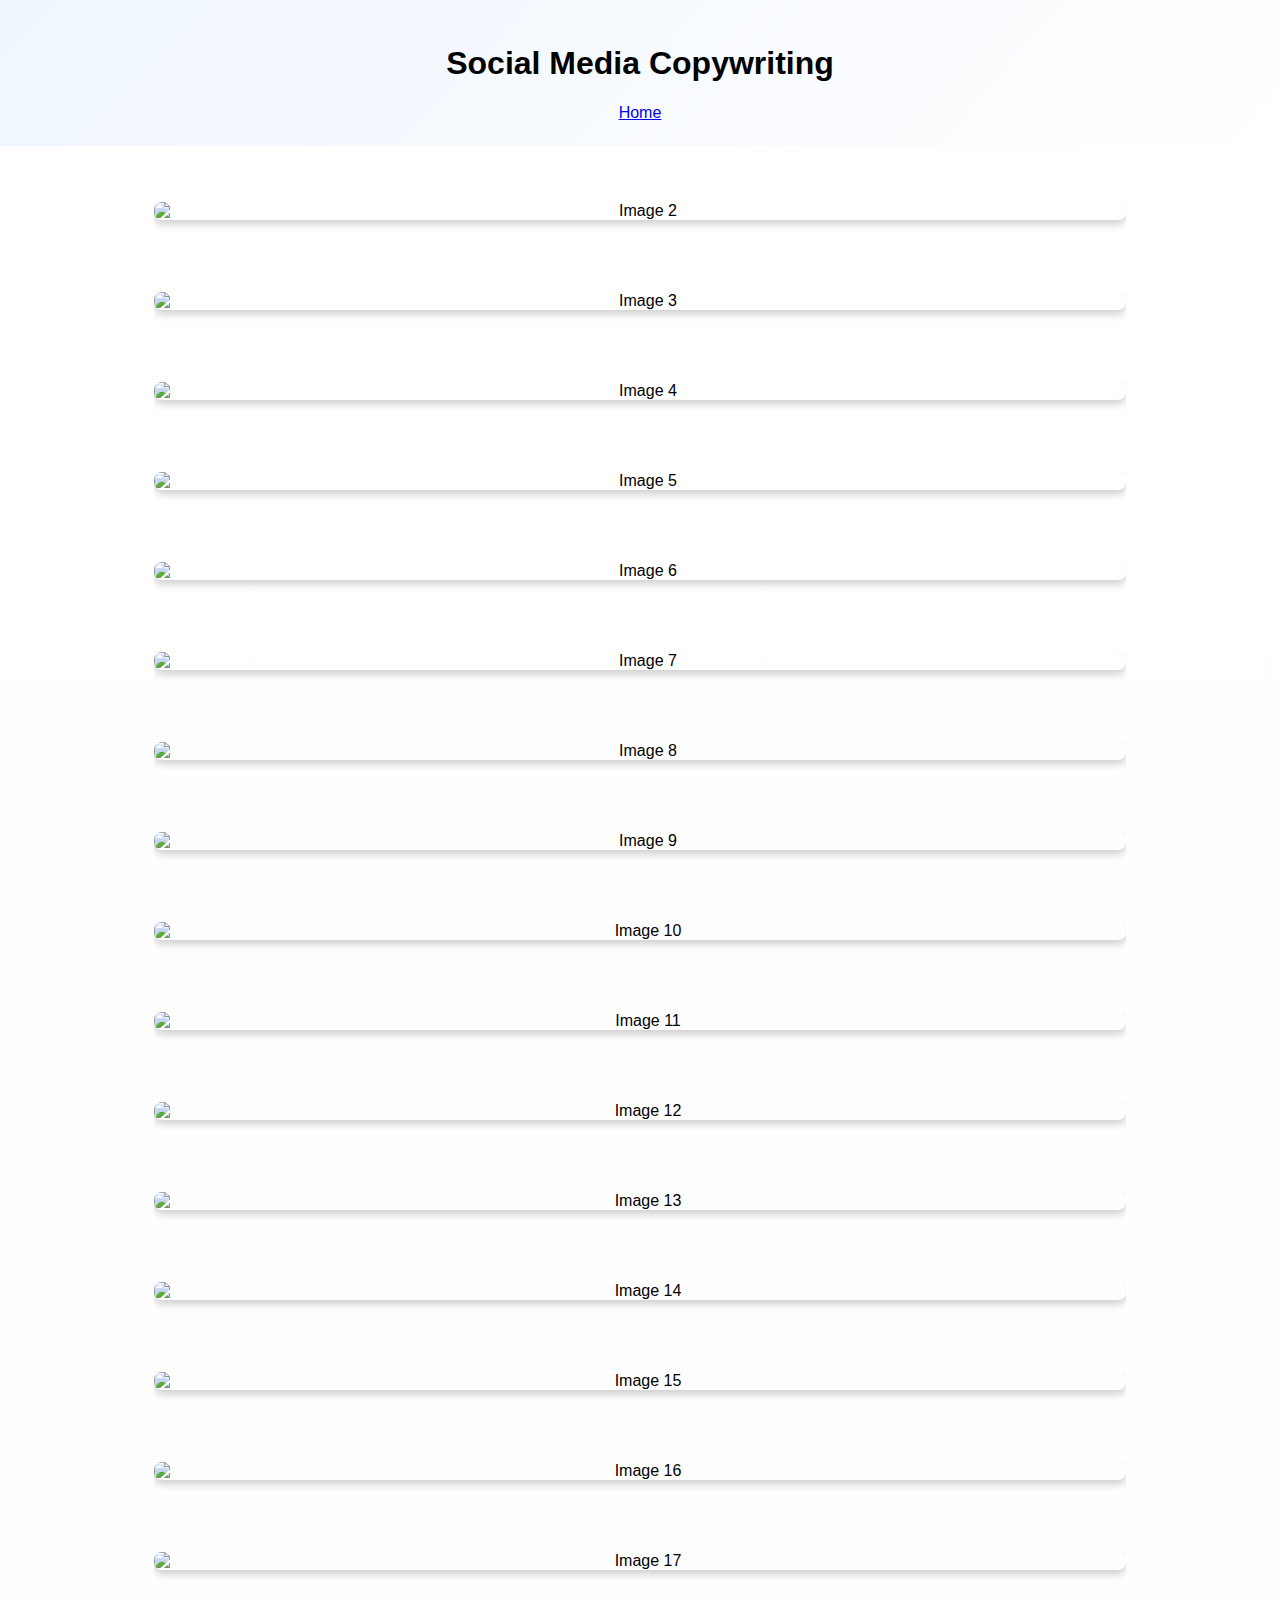
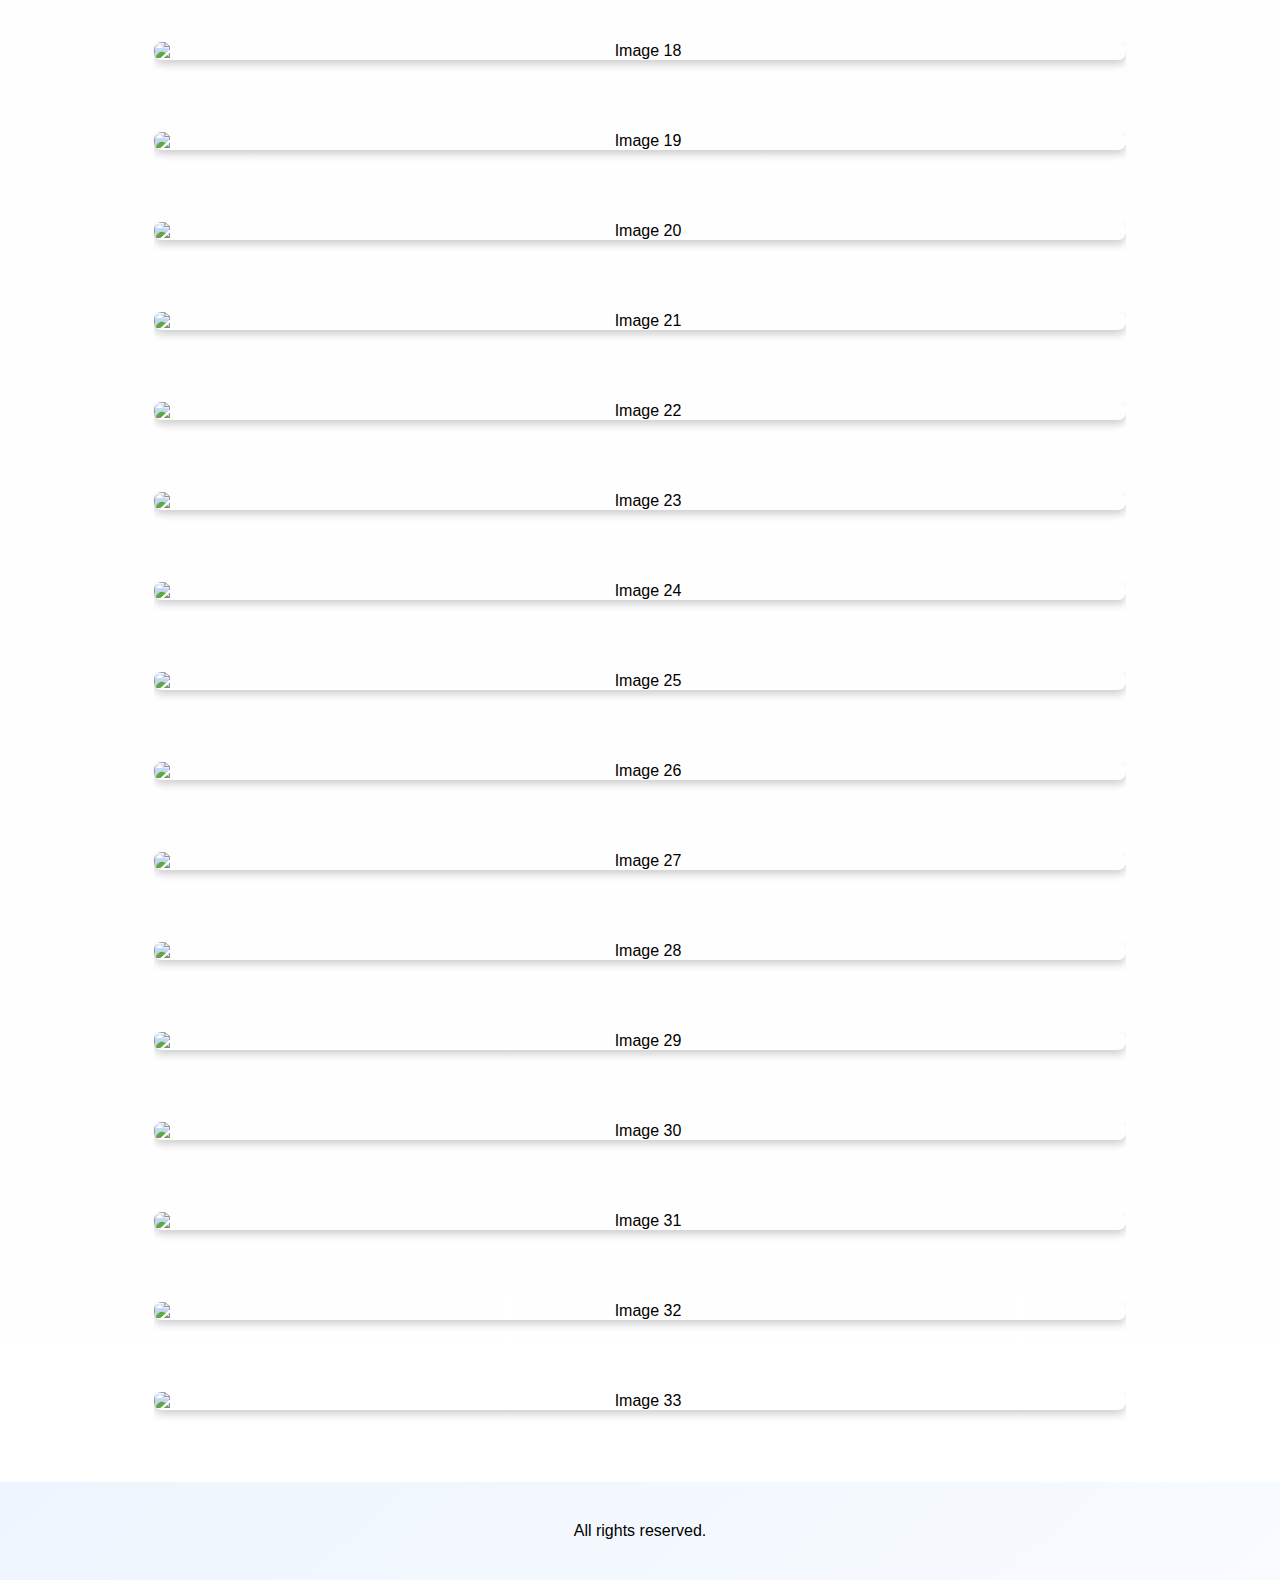
==== project1.html @ 883b6eb6 "Initial upload of my website" ====
<!DOCTYPE html>
<html lang="en">
<head>
    <meta charset="UTF-8">
    <meta name="viewport" content="width=device-width, initial-scale=1.0">
    <title>Social Media Copywriting</title>
    <link rel="stylesheet" type="text/css" href="project1.css">
</head>
<body>
    <header>
            <!-- Add more flags as needed -->
        </div>
        <h1 data-en="Social Media Copywriting" data-it="Mio portfolio di Copywriting" data-es="Mi portafolio de Copywriting">Social Media Copywriting</h1>
        <nav>
            <a href="fabian.html" data-en="Home" data-it="Pagina principale" data-es="Pàgina principal">Home</a>
        </nav>
    </header>
    <div class="container">
        <div class="image-container">
            <img src="images/ilovepdf_pages-to-jpg/socialmedia (2).jpg" alt="Image 2">
        </div>
        <div class="image-container">
            <img src="images/ilovepdf_pages-to-jpg/socialmedia (3).jpg" alt="Image 3">
        </div>
        <div class="image-container">
            <img src="images/ilovepdf_pages-to-jpg/socialmedia (4).jpg" alt="Image 4">
        </div>
        <div class="image-container">
            <img src="images/ilovepdf_pages-to-jpg/socialmedia (5).jpg" alt="Image 5">
        </div>
        <div class="image-container">
            <img src="images/ilovepdf_pages-to-jpg/socialmedia (6).jpg" alt="Image 6">
        </div>
        <div class="image-container">
            <img src="images/ilovepdf_pages-to-jpg/socialmedia (7).jpg" alt="Image 7">
        </div>
        <div class="image-container">
            <img src="images/ilovepdf_pages-to-jpg/socialmedia (8).jpg" alt="Image 8">
        </div>
        <div class="image-container">
            <img src="images/ilovepdf_pages-to-jpg/socialmedia (9).jpg" alt="Image 9">
        </div>
        <div class="image-container">
            <img src="images/ilovepdf_pages-to-jpg/socialmedia (10).jpg" alt="Image 10">
        </div>
        <div class="image-container">
            <img src="images/ilovepdf_pages-to-jpg/socialmedia (11).jpg" alt="Image 11">
        </div>
        <div class="image-container">
            <img src="images/ilovepdf_pages-to-jpg/socialmedia (12).jpg" alt="Image 12">
        </div>
        <div class="image-container">
            <img src="images/ilovepdf_pages-to-jpg/socialmedia (13).jpg" alt="Image 13">
        </div>
        <div class="image-container">
            <img src="images/ilovepdf_pages-to-jpg/socialmedia (14).jpg" alt="Image 14">
        </div>
        <div class="image-container">
            <img src="images/ilovepdf_pages-to-jpg/socialmedia (15).jpg" alt="Image 15">
        </div>
        <div class="image-container">
            <img src="images/ilovepdf_pages-to-jpg/socialmedia (16).jpg" alt="Image 16">
        </div>
        <div class="image-container">
            <img src="images/ilovepdf_pages-to-jpg/socialmedia (17).jpg" alt="Image 17">
        </div>
        <div class="image-container">
            <img src="images/ilovepdf_pages-to-jpg/socialmedia (18).jpg" alt="Image 18">
        </div>
        <div class="image-container">
            <img src="images/ilovepdf_pages-to-jpg/socialmedia (19).jpg" alt="Image 19">
        </div>
        <div class="image-container">
            <img src="images/ilovepdf_pages-to-jpg/socialmedia (20).jpg" alt="Image 20">
        </div>
        <div class="image-container">
            <img src="images/ilovepdf_pages-to-jpg/socialmedia (21).jpg" alt="Image 21">
        </div>
        <div class="image-container">
            <img src="images/ilovepdf_pages-to-jpg/socialmedia (22).jpg" alt="Image 22">
        </div>
        <div class="image-container">
            <img src="images/ilovepdf_pages-to-jpg/socialmedia (23).jpg" alt="Image 23">
        </div>
        <div class="image-container">
            <img src="images/ilovepdf_pages-to-jpg/socialmedia (24).jpg" alt="Image 24">
        </div>
        <div class="image-container">
            <img src="images/ilovepdf_pages-to-jpg/socialmedia (25).jpg" alt="Image 25">
        </div>
        <div class="image-container">
            <img src="images/ilovepdf_pages-to-jpg/socialmedia (26).jpg" alt="Image 26">
        </div>
        <div class="image-container">
            <img src="images/ilovepdf_pages-to-jpg/socialmedia (27).jpg" alt="Image 27">
        </div>
        <div class="image-container">
            <img src="images/ilovepdf_pages-to-jpg/socialmedia (28).jpg" alt="Image 28">
        </div>
        <div class="image-container">
            <img src="images/ilovepdf_pages-to-jpg/socialmedia (29).jpg" alt="Image 29">
        </div>
        <div class="image-container">
            <img src="images/ilovepdf_pages-to-jpg/socialmedia (30).jpg" alt="Image 30">
        </div>
        <div class="image-container">
            <img src="images/ilovepdf_pages-to-jpg/socialmedia (31).jpg" alt="Image 31">
        </div>
        <div class="image-container">
            <img src="images/ilovepdf_pages-to-jpg/socialmedia (32).jpg" alt="Image 32">
        </div>
        <div class="image-container">
            <img src="images/ilovepdf_pages-to-jpg/socialmedia (33).jpg" alt="Image 33">
        </div>
    </div>
    <footer>
        <p data-en="All rights reserved." data-it="Tutti i diritti riservati." data-es="Todos los derechos reservados.">All rights reserved.</p>
    </footer>
    <button class="scroll-to-top" onclick="scrollToTop()" data-en="Back to Top" data-it="Vai su" data-es="Volver arriba">Back to Top</button>
    <script src="fabian.js"></script>
    <script src="project1.js"></script>
</body>
</html>
---- project1.css ----
body {
    font-family: Arial, sans-serif;
    margin: 0;
    padding: 0;
    background: linear-gradient(180deg, #ffffff, #fefefe, hsl(0, 0%, 100%));
    color: #000000;
    display: flex;
    flex-direction: column;
    align-items: center;
    
}

.image-container {
    position: relative;
    overflow: hidden;
    width: 95%;
    max-width: 1000px;
    text-align: center;
    margin: 3.5rem auto;
}

.image-container img {
    width: 100%;
    display: block;
    transition: transform 0.3s ease-out;
    border-radius: 8px;
    box-shadow: 0 4px 8px rgba(0, 0, 0, 0.2);
    margin-bottom: 1rem;
}

.image-container:hover img {
    transform: scale(1.05);
}

header {
    background: linear-gradient(135deg, #67a5f71a, #57a4f700);
    color: rgb(0, 0, 0);
    padding: 1.5rem 0;
    text-align: center;
    width: 100%;
}

footer {
    text-align: center;
    background: linear-gradient(135deg, #67a5f71c, #57a4f70b);
    color: rgb(0, 0, 0);
    padding: 1.5rem 0;
    width: 100%;
}

footer a {
    color: #fad0c4;
    text-decoration: none;
}

.scroll-to-top {
    position: fixed;
    bottom: 20px;
    right: 20px;
    background-color: #67a5f7;
    color: white;
    border: none;
    padding: 10px 20px;
    border-radius: 5px;
    cursor: pointer;
    box-shadow: 0 4px 8px rgba(0, 0, 0, 0.2);
    display: none;
}

/* Add this to your fabian.css file */

/* Mobile Styles */
@media (max-width: 600px) {
    .container {
        width: 100%;
        padding: 0 1rem;
    }

    .logo-grid {
        display: flex;
        flex-direction: column;
        align-items: center;
    }

    .logo-card {
        width: 100%;
        margin-bottom: 1rem;
    }
}

/* Tablet Styles */
@media (min-width: 601px) and (max-width: 1024px) {
    .container {
        width: 90%;
        padding: 0 2rem;
    }

    .logo-grid {
        display: grid;
        grid-template-columns: repeat(2, 1fr);
        gap: 1rem;
    }

    .logo-card {
        width: 100%;
    }
}

/* Desktop Styles */
@media (min-width: 1025px) {
    .container {
        width: 80%;
        padding: 0 3rem;
    }

    .logo-grid {
        display: grid;
        grid-template-columns: repeat(4, 1fr);
        gap: 1.5rem;
    }

    .logo-card {
        width: 100%;
    }
}
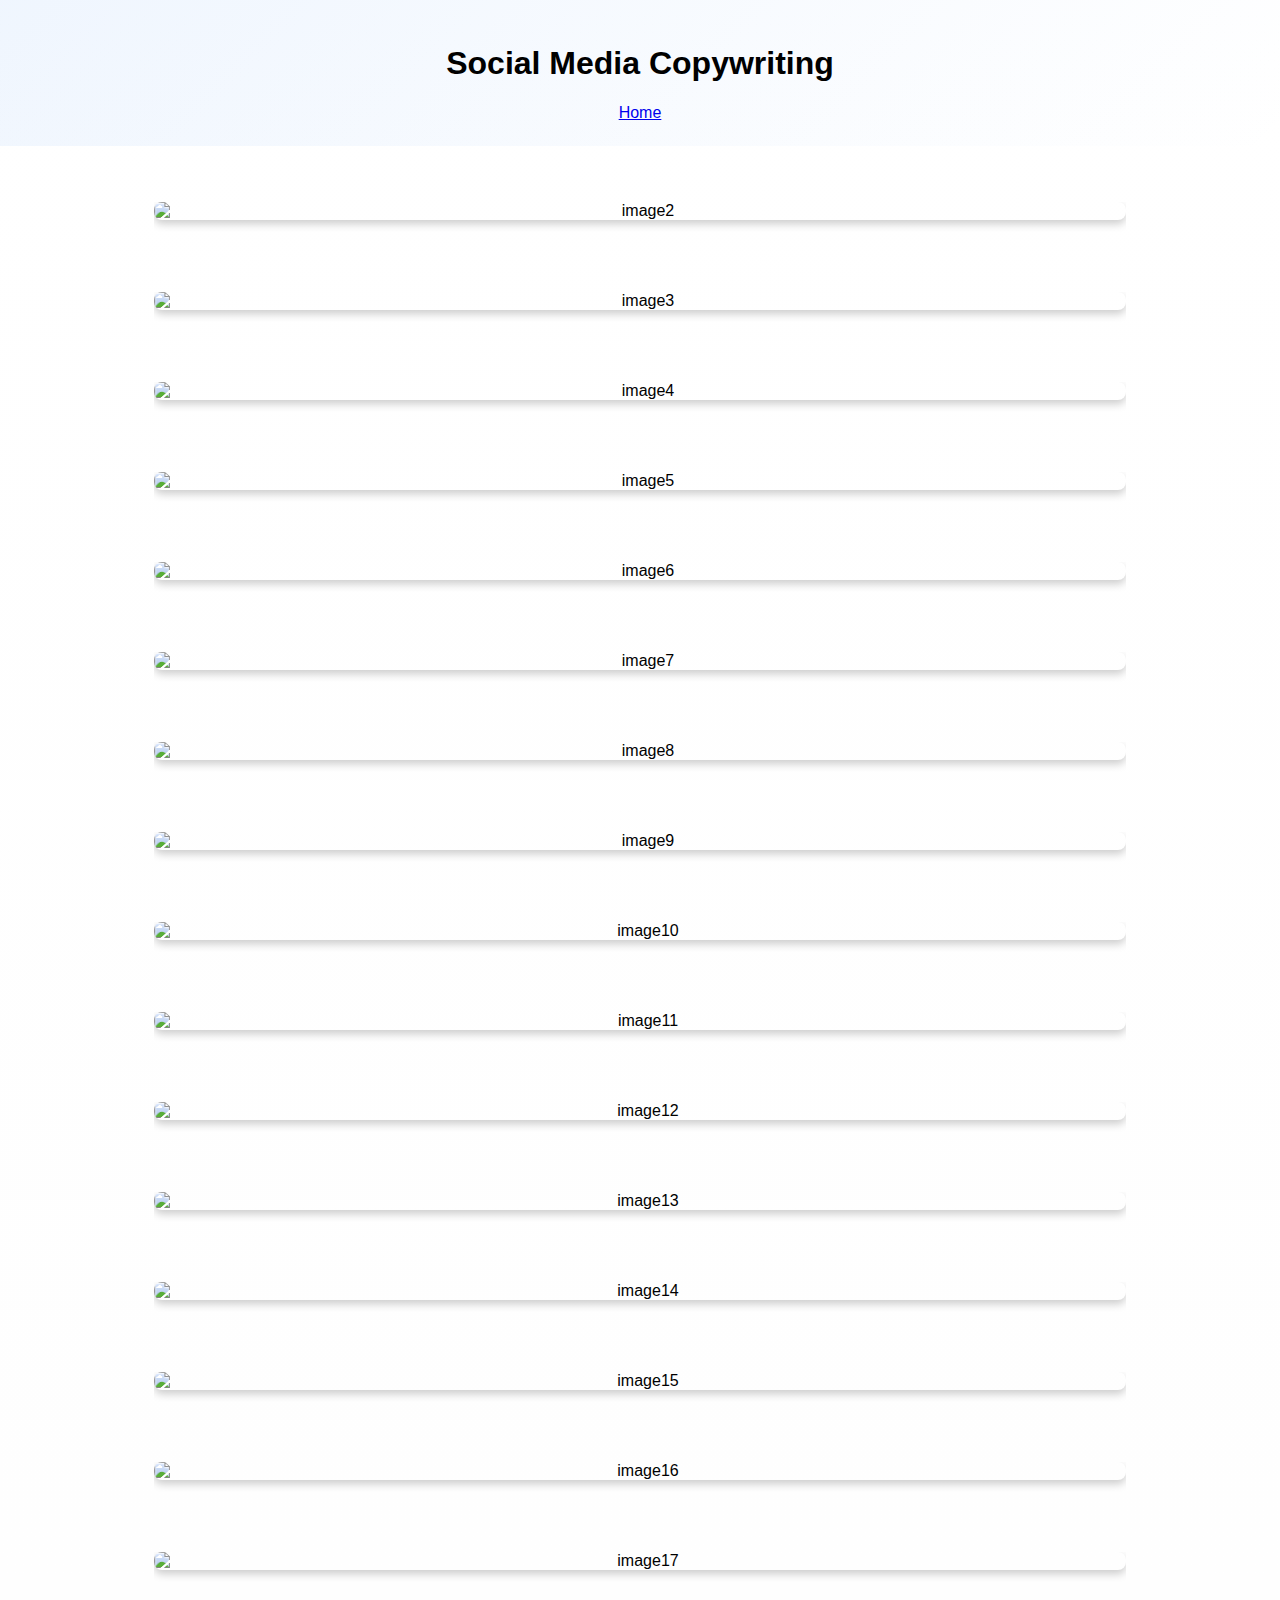
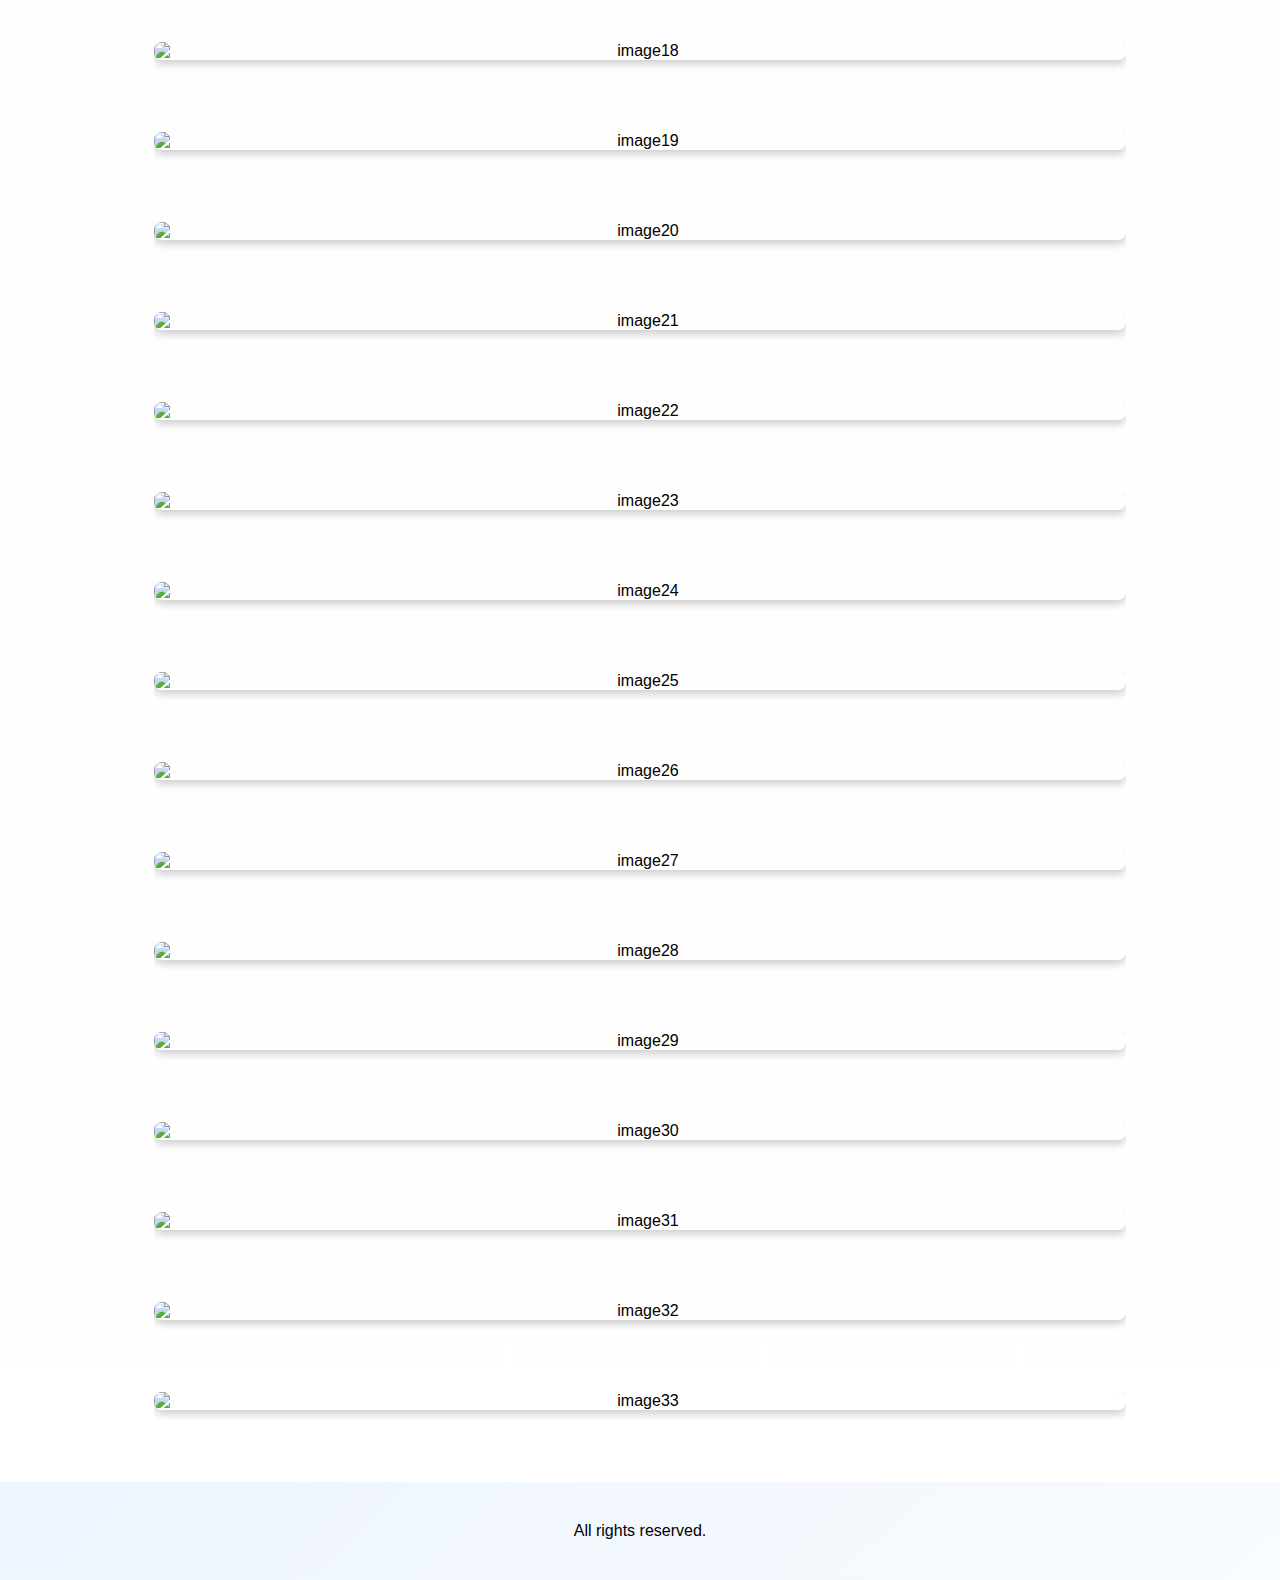
==== commit bb67f083: "updated changes" ====
--- a/project1.html
+++ b/project1.html
@@ -17,100 +17,100 @@
     </header>
     <div class="container">
         <div class="image-container">
-            <img src="images/ilovepdf_pages-to-jpg/socialmedia (2).jpg" alt="Image 2">
+            <img src="images/ilovepdf_pages-to-jpg/socialmedia(2).jpg" alt="image2">
         </div>
         <div class="image-container">
-            <img src="images/ilovepdf_pages-to-jpg/socialmedia (3).jpg" alt="Image 3">
+            <img src="images/ilovepdf_pages-to-jpg/socialmedia(3).jpg" alt="image3">
         </div>
         <div class="image-container">
-            <img src="images/ilovepdf_pages-to-jpg/socialmedia (4).jpg" alt="Image 4">
+            <img src="images/ilovepdf_pages-to-jpg/socialmedia(4).jpg" alt="image4">
         </div>
         <div class="image-container">
-            <img src="images/ilovepdf_pages-to-jpg/socialmedia (5).jpg" alt="Image 5">
+            <img src="images/ilovepdf_pages-to-jpg/socialmedia(5).jpg" alt="image5">
         </div>
         <div class="image-container">
-            <img src="images/ilovepdf_pages-to-jpg/socialmedia (6).jpg" alt="Image 6">
+            <img src="images/ilovepdf_pages-to-jpg/socialmedia(6).jpg" alt="image6">
         </div>
         <div class="image-container">
-            <img src="images/ilovepdf_pages-to-jpg/socialmedia (7).jpg" alt="Image 7">
+            <img src="images/ilovepdf_pages-to-jpg/socialmedia(7).jpg" alt="image7">
         </div>
         <div class="image-container">
-            <img src="images/ilovepdf_pages-to-jpg/socialmedia (8).jpg" alt="Image 8">
+            <img src="images/ilovepdf_pages-to-jpg/socialmedia(8).jpg" alt="image8">
         </div>
         <div class="image-container">
-            <img src="images/ilovepdf_pages-to-jpg/socialmedia (9).jpg" alt="Image 9">
+            <img src="images/ilovepdf_pages-to-jpg/socialmedia(9).jpg" alt="image9">
         </div>
         <div class="image-container">
-            <img src="images/ilovepdf_pages-to-jpg/socialmedia (10).jpg" alt="Image 10">
+            <img src="images/ilovepdf_pages-to-jpg/socialmedia(10).jpg" alt="image10">
         </div>
         <div class="image-container">
-            <img src="images/ilovepdf_pages-to-jpg/socialmedia (11).jpg" alt="Image 11">
+            <img src="images/ilovepdf_pages-to-jpg/socialmedia(11).jpg" alt="image11">
         </div>
         <div class="image-container">
-            <img src="images/ilovepdf_pages-to-jpg/socialmedia (12).jpg" alt="Image 12">
+            <img src="images/ilovepdf_pages-to-jpg/socialmedia(12).jpg" alt="image12">
         </div>
         <div class="image-container">
-            <img src="images/ilovepdf_pages-to-jpg/socialmedia (13).jpg" alt="Image 13">
+            <img src="images/ilovepdf_pages-to-jpg/socialmedia(13).jpg" alt="image13">
         </div>
         <div class="image-container">
-            <img src="images/ilovepdf_pages-to-jpg/socialmedia (14).jpg" alt="Image 14">
+            <img src="images/ilovepdf_pages-to-jpg/socialmedia(14).jpg" alt="image14">
         </div>
         <div class="image-container">
-            <img src="images/ilovepdf_pages-to-jpg/socialmedia (15).jpg" alt="Image 15">
+            <img src="images/ilovepdf_pages-to-jpg/socialmedia(15).jpg" alt="image15">
         </div>
         <div class="image-container">
-            <img src="images/ilovepdf_pages-to-jpg/socialmedia (16).jpg" alt="Image 16">
+            <img src="images/ilovepdf_pages-to-jpg/socialmedia(16).jpg" alt="image16">
         </div>
         <div class="image-container">
-            <img src="images/ilovepdf_pages-to-jpg/socialmedia (17).jpg" alt="Image 17">
+            <img src="images/ilovepdf_pages-to-jpg/socialmedia(17).jpg" alt="image17">
         </div>
         <div class="image-container">
-            <img src="images/ilovepdf_pages-to-jpg/socialmedia (18).jpg" alt="Image 18">
+            <img src="images/ilovepdf_pages-to-jpg/socialmedia(18).jpg" alt="image18">
         </div>
         <div class="image-container">
-            <img src="images/ilovepdf_pages-to-jpg/socialmedia (19).jpg" alt="Image 19">
+            <img src="images/ilovepdf_pages-to-jpg/socialmedia(19).jpg" alt="image19">
         </div>
         <div class="image-container">
-            <img src="images/ilovepdf_pages-to-jpg/socialmedia (20).jpg" alt="Image 20">
+            <img src="images/ilovepdf_pages-to-jpg/socialmedia(20).jpg" alt="image20">
         </div>
         <div class="image-container">
-            <img src="images/ilovepdf_pages-to-jpg/socialmedia (21).jpg" alt="Image 21">
+            <img src="images/ilovepdf_pages-to-jpg/socialmedia(21).jpg" alt="image21">
         </div>
         <div class="image-container">
-            <img src="images/ilovepdf_pages-to-jpg/socialmedia (22).jpg" alt="Image 22">
+            <img src="images/ilovepdf_pages-to-jpg/socialmedia(22).jpg" alt="image22">
         </div>
         <div class="image-container">
-            <img src="images/ilovepdf_pages-to-jpg/socialmedia (23).jpg" alt="Image 23">
+            <img src="images/ilovepdf_pages-to-jpg/socialmedia(23).jpg" alt="image23">
         </div>
         <div class="image-container">
-            <img src="images/ilovepdf_pages-to-jpg/socialmedia (24).jpg" alt="Image 24">
+            <img src="images/ilovepdf_pages-to-jpg/socialmedia(24).jpg" alt="image24">
         </div>
         <div class="image-container">
-            <img src="images/ilovepdf_pages-to-jpg/socialmedia (25).jpg" alt="Image 25">
+            <img src="images/ilovepdf_pages-to-jpg/socialmedia(25).jpg" alt="image25">
         </div>
         <div class="image-container">
-            <img src="images/ilovepdf_pages-to-jpg/socialmedia (26).jpg" alt="Image 26">
+            <img src="images/ilovepdf_pages-to-jpg/socialmedia(26).jpg" alt="image26">
         </div>
         <div class="image-container">
-            <img src="images/ilovepdf_pages-to-jpg/socialmedia (27).jpg" alt="Image 27">
+            <img src="images/ilovepdf_pages-to-jpg/socialmedia(27).jpg" alt="image27">
         </div>
         <div class="image-container">
-            <img src="images/ilovepdf_pages-to-jpg/socialmedia (28).jpg" alt="Image 28">
+            <img src="images/ilovepdf_pages-to-jpg/socialmedia(28).jpg" alt="image28">
         </div>
         <div class="image-container">
-            <img src="images/ilovepdf_pages-to-jpg/socialmedia (29).jpg" alt="Image 29">
+            <img src="images/ilovepdf_pages-to-jpg/socialmedia(29).jpg" alt="image29">
         </div>
         <div class="image-container">
-            <img src="images/ilovepdf_pages-to-jpg/socialmedia (30).jpg" alt="Image 30">
+            <img src="images/ilovepdf_pages-to-jpg/socialmedia(30).jpg" alt="image30">
         </div>
         <div class="image-container">
-            <img src="images/ilovepdf_pages-to-jpg/socialmedia (31).jpg" alt="Image 31">
+            <img src="images/ilovepdf_pages-to-jpg/socialmedia(31).jpg" alt="image31">
         </div>
         <div class="image-container">
-            <img src="images/ilovepdf_pages-to-jpg/socialmedia (32).jpg" alt="Image 32">
+            <img src="images/ilovepdf_pages-to-jpg/socialmedia(32).jpg" alt="image32">
         </div>
         <div class="image-container">
-            <img src="images/ilovepdf_pages-to-jpg/socialmedia (33).jpg" alt="Image 33">
+            <img src="images/ilovepdf_pages-to-jpg/socialmedia(33).jpg" alt="image33">
         </div>
     </div>
     <footer>
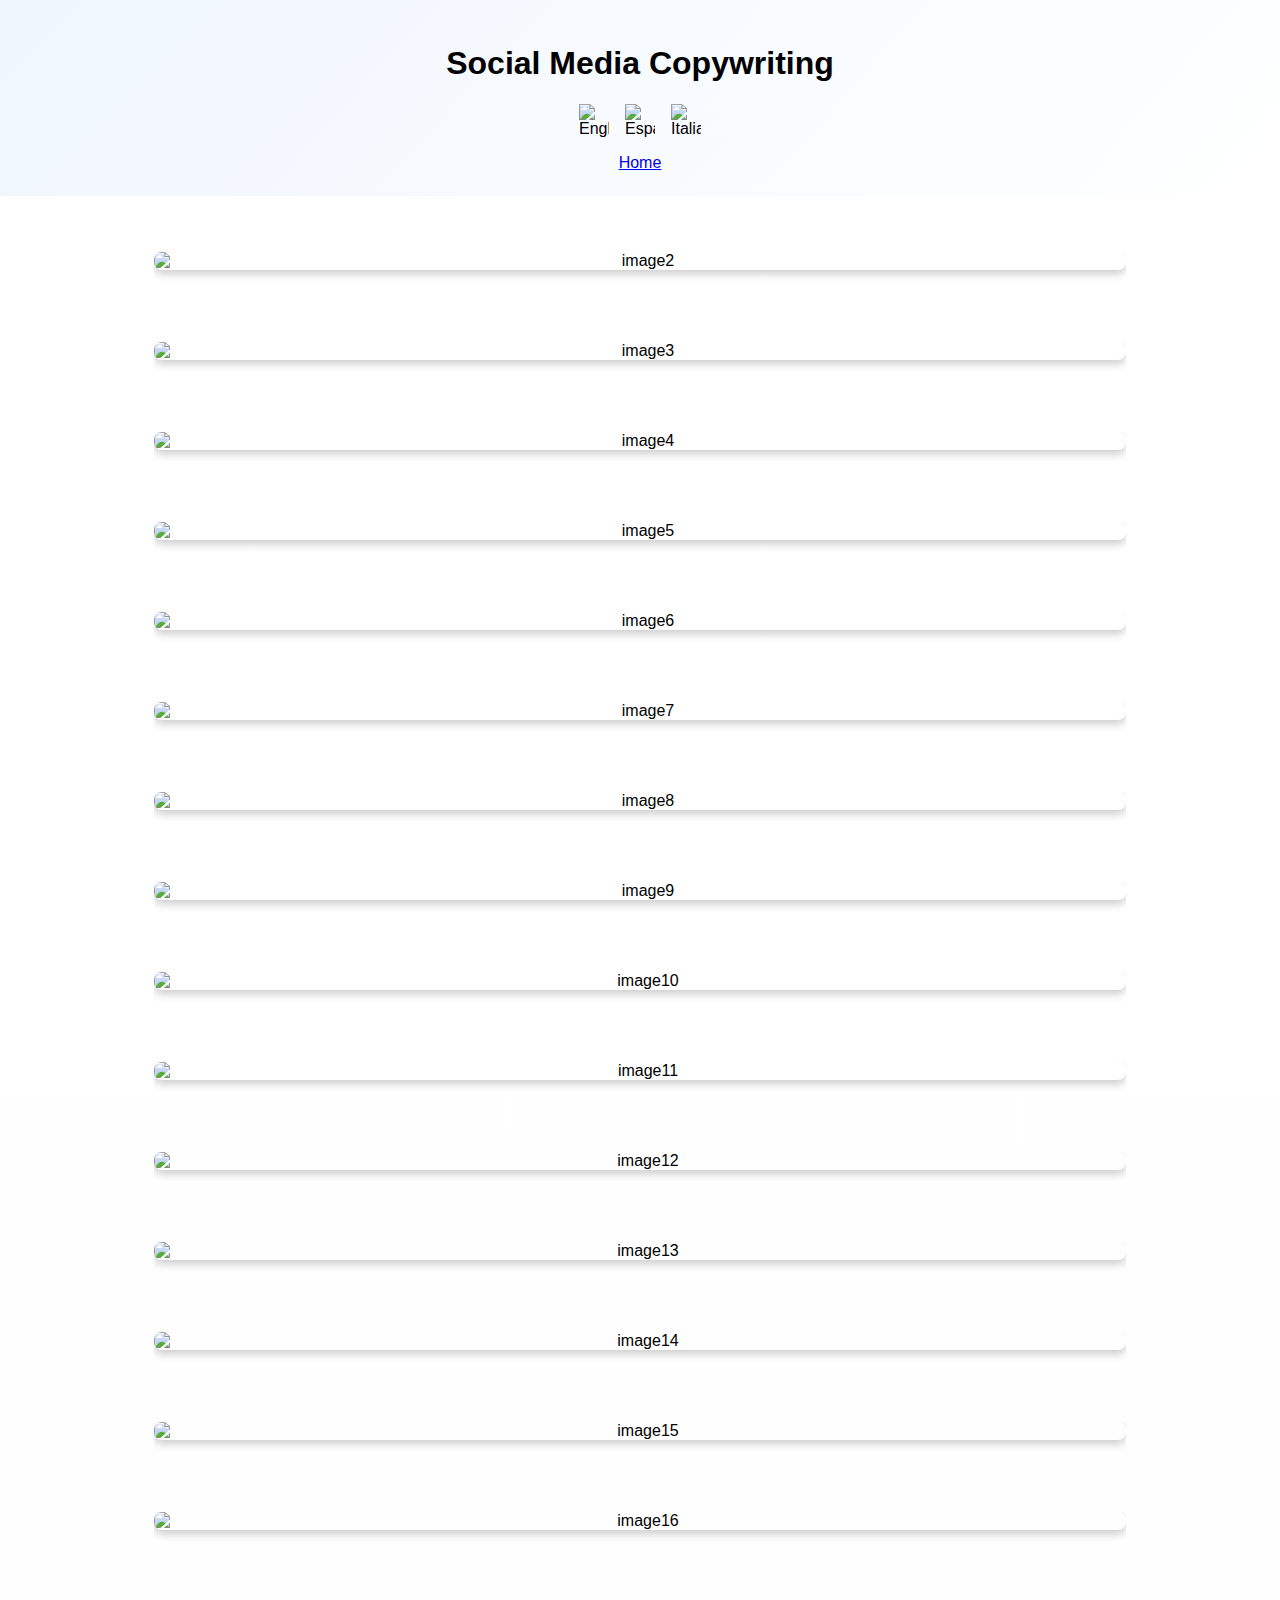
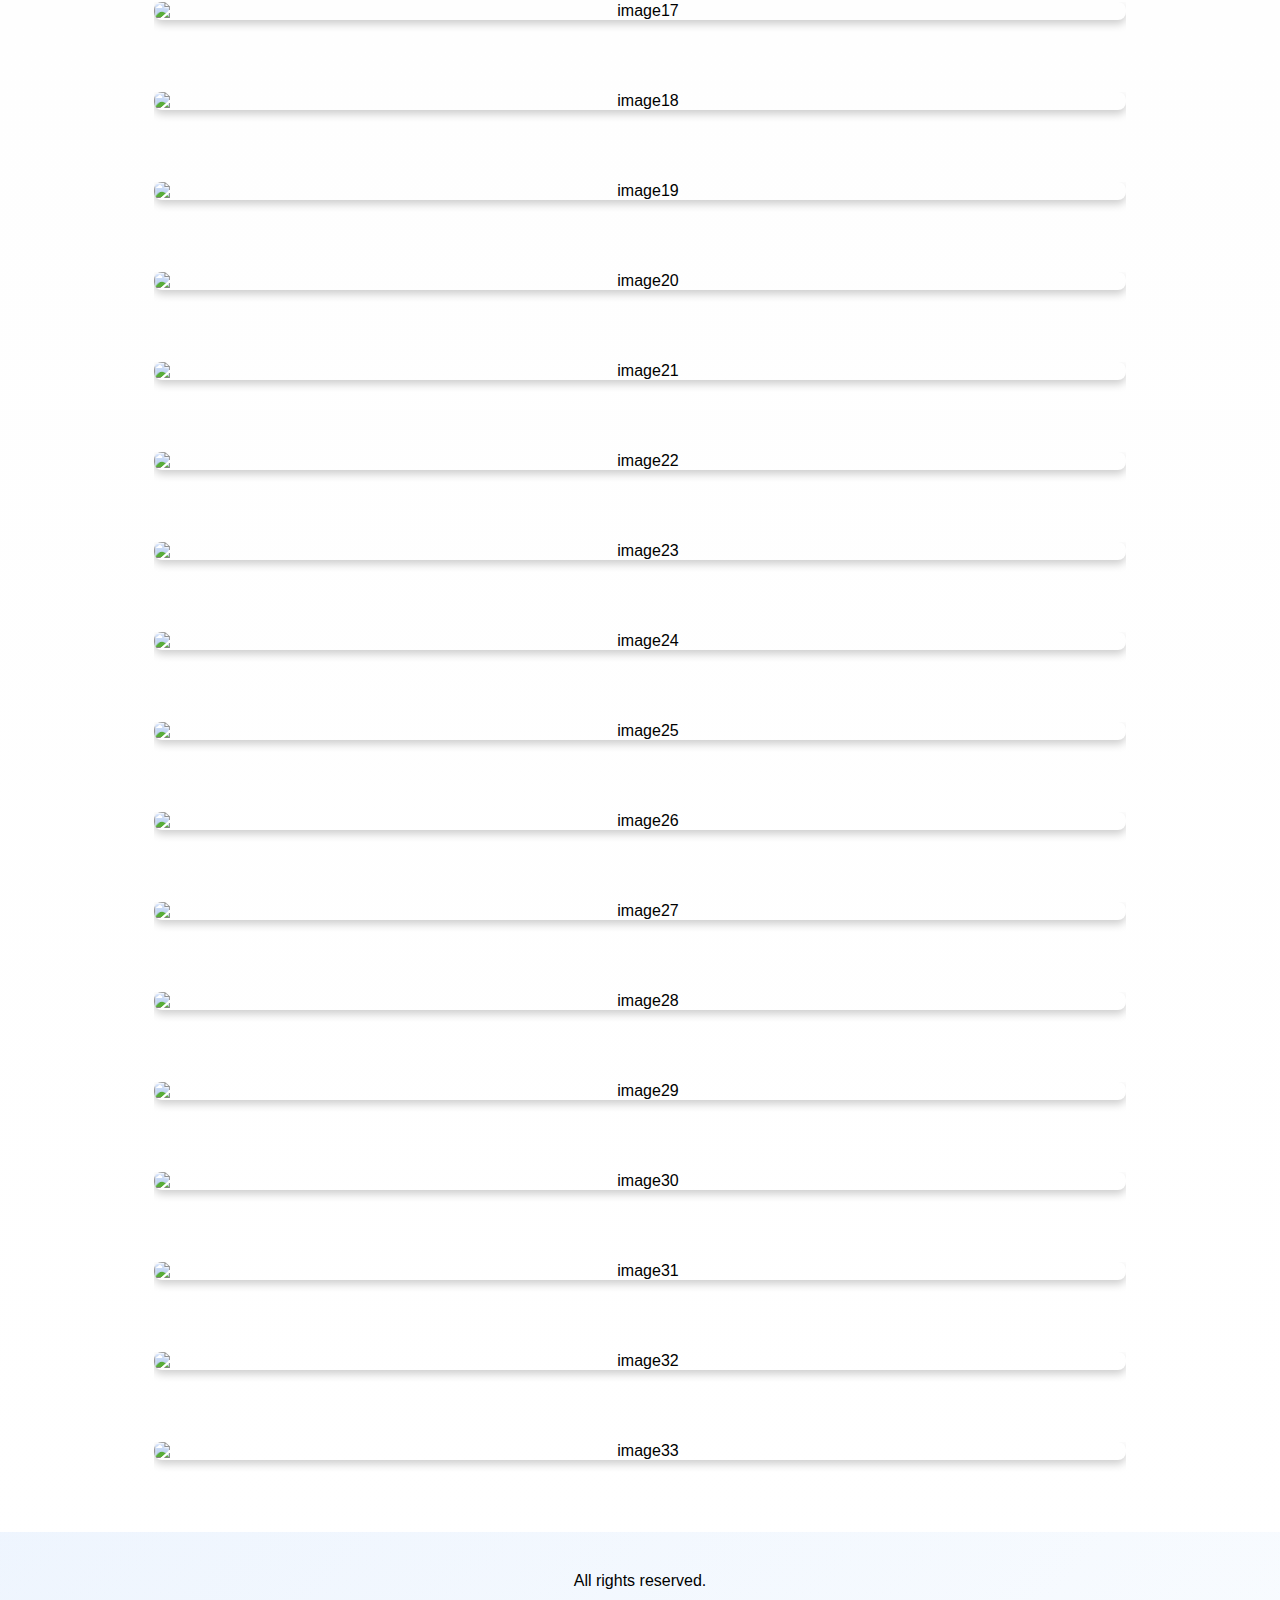
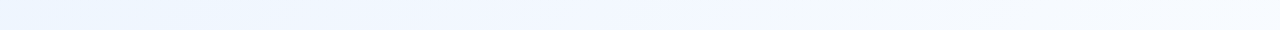
==== commit 39a70ffa: "fixed the main language" ====
--- a/project1.html
+++ b/project1.html
@@ -12,7 +12,12 @@
         </div>
         <h1 data-en="Social Media Copywriting" data-it="Mio portfolio di Copywriting" data-es="Mi portafolio de Copywriting">Social Media Copywriting</h1>
         <nav>
-            <a href="fabian.html" data-en="Home" data-it="Pagina principale" data-es="Pàgina principal">Home</a>
+            <div class="language-selector-container">
+                <img src="images/flags/en.png" alt="English" onclick="translatePage('en')">
+                <img src="images/flags/es.png" alt="Español" onclick="translatePage('es')">
+                <img src="images/flags/it.png" alt="Italiano" onclick="translatePage('it')">
+            </div>
+            <a href="index.html" data-en="Home" data-it="Pagina principale" data-es="Pàgina principal">Home</a>
         </nav>
     </header>
     <div class="container">
--- a/project1.css
+++ b/project1.css
@@ -122,4 +122,24 @@
     .logo-card {
         width: 100%;
     }
-}+}
+
+.language-selector-container {
+    display: flex;
+    justify-content: center;
+    gap: 1rem;
+    margin-top: 1rem;
+    margin-bottom: 1rem;
+  }
+  
+  .language-selector-container img {
+    width: 30px; /* Adjust size as needed */
+    height: auto;
+    cursor: pointer;
+    transition: transform 0.3s ease, opacity 0.3s ease; /* Add transition for smooth effect */
+  }
+  
+  .language-selector-container img:hover {
+  transform: scale(1.1); /* Slightly enlarge the flag */
+  opacity: 0.8; /* Slightly fade the flag */
+  }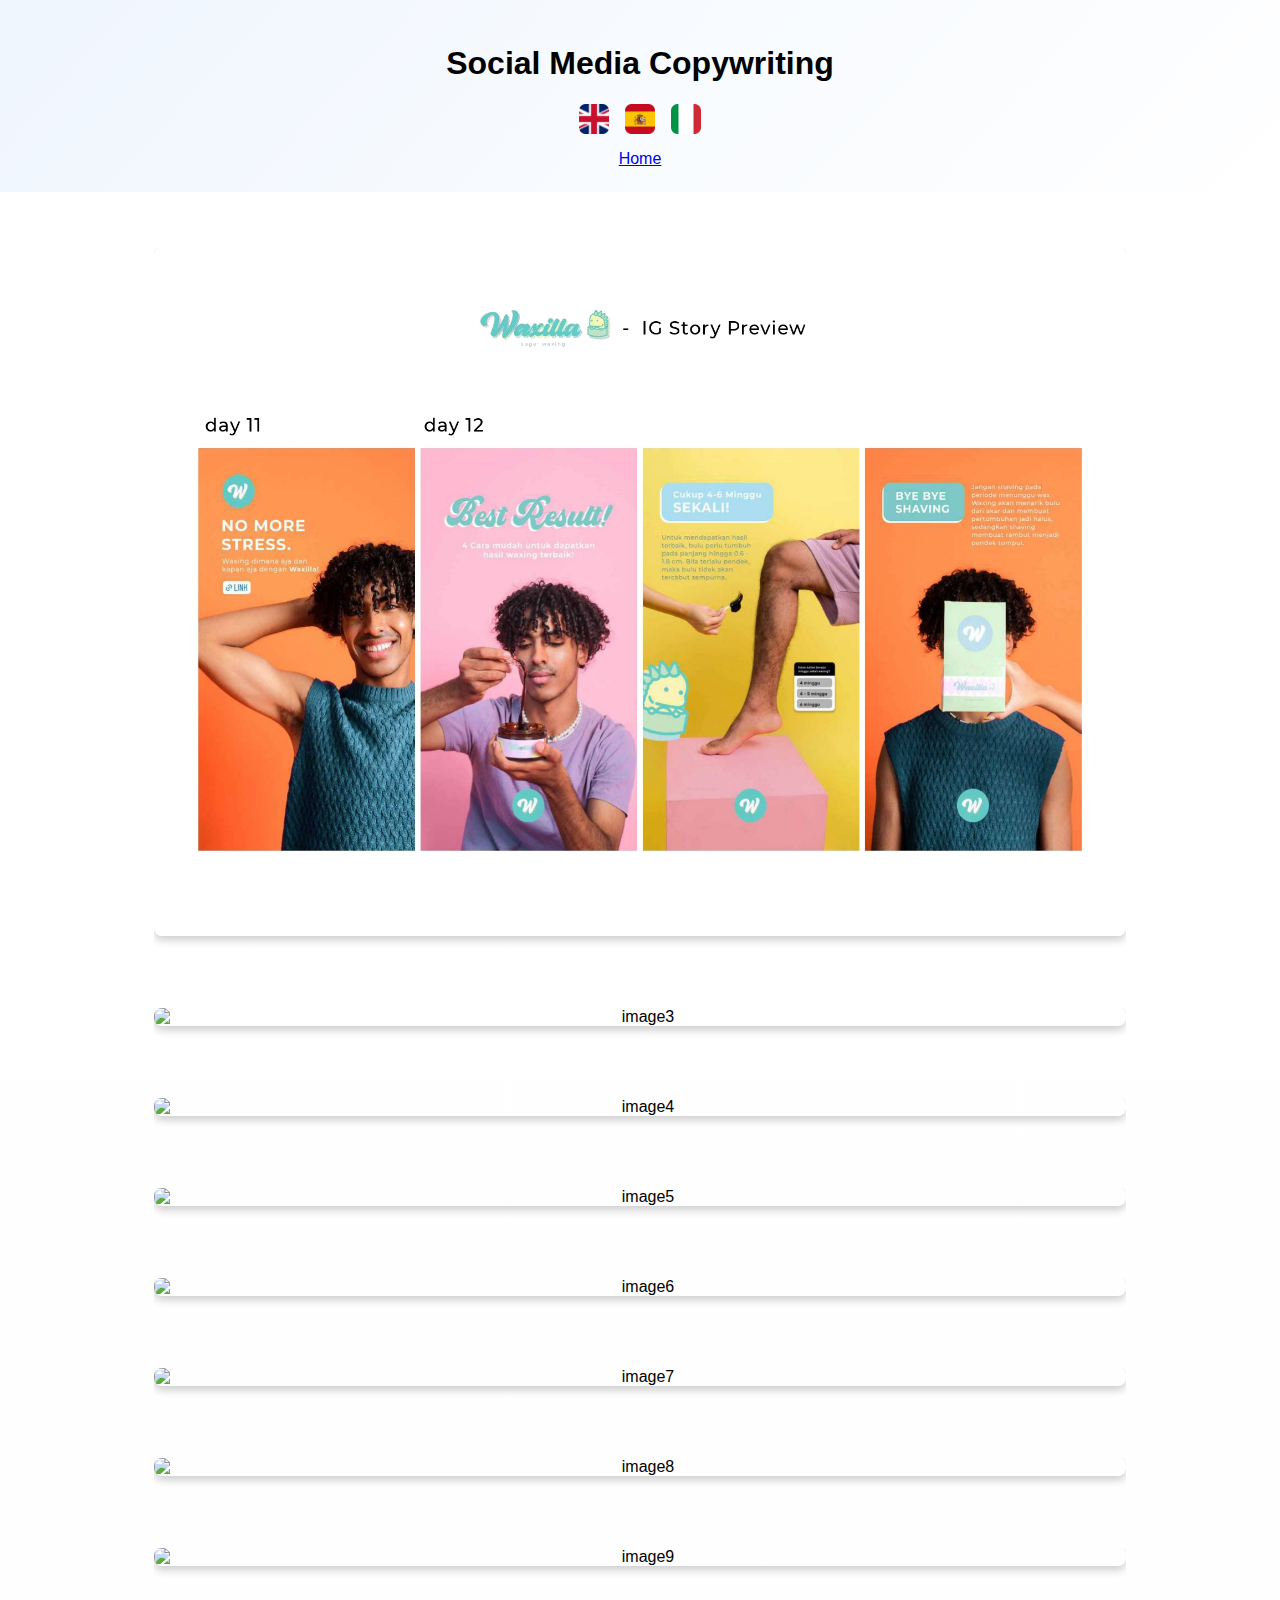
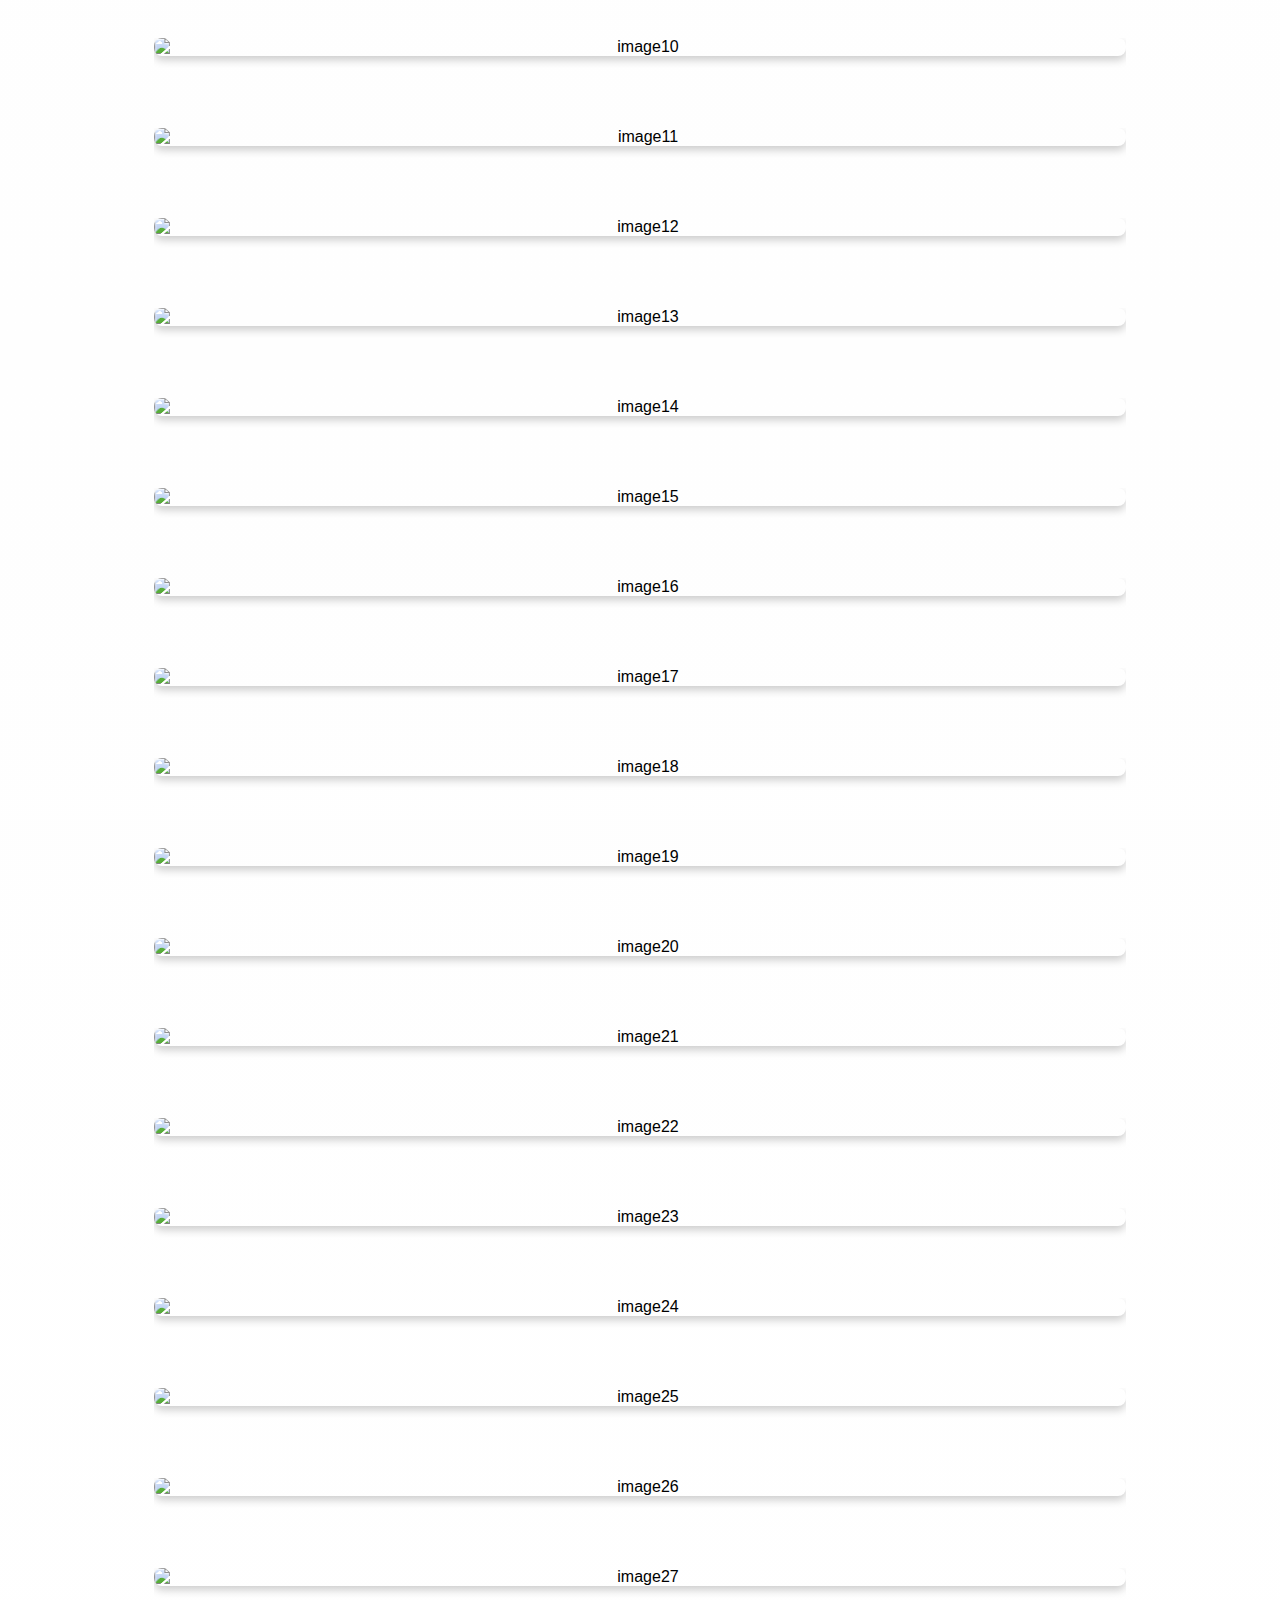
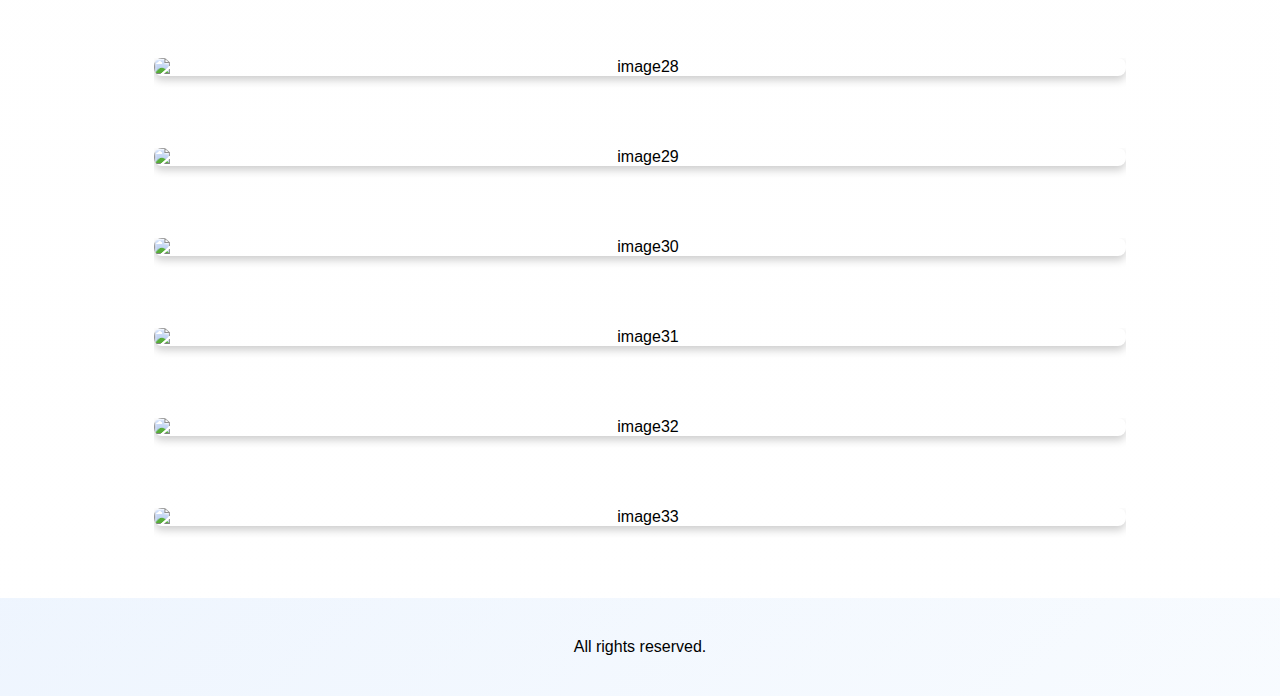
==== commit 626c5684: "intentando solucionar los pdfs¨" ====
--- a/project1.html
+++ b/project1.html
@@ -22,100 +22,100 @@
     </header>
     <div class="container">
         <div class="image-container">
-            <img src="images/ilovepdf_pages-to-jpg/socialmedia(2).jpg" alt="image2">
+            <img src="images/porfolio/socialmedia2.jpg" alt="image2">
         </div>
         <div class="image-container">
-            <img src="images/ilovepdf_pages-to-jpg/socialmedia(3).jpg" alt="image3">
+            <img src="images/portfolio/socialmedia3.jpg" alt="image3">
         </div>
         <div class="image-container">
-            <img src="images/ilovepdf_pages-to-jpg/socialmedia(4).jpg" alt="image4">
+            <img src="images/portfolio/socialmedia4.jpg" alt="image4">
         </div>
         <div class="image-container">
-            <img src="images/ilovepdf_pages-to-jpg/socialmedia(5).jpg" alt="image5">
+            <img src="images/portfolio/socialmedia5.jpg" alt="image5">
         </div>
         <div class="image-container">
-            <img src="images/ilovepdf_pages-to-jpg/socialmedia(6).jpg" alt="image6">
+            <img src="images/portfolio/socialmedia6.jpg" alt="image6">
         </div>
         <div class="image-container">
-            <img src="images/ilovepdf_pages-to-jpg/socialmedia(7).jpg" alt="image7">
+            <img src="images/portfolio/socialmedia7.jpg" alt="image7">
         </div>
         <div class="image-container">
-            <img src="images/ilovepdf_pages-to-jpg/socialmedia(8).jpg" alt="image8">
+            <img src="images/portfolio/socialmedia8.jpg" alt="image8">
         </div>
         <div class="image-container">
-            <img src="images/ilovepdf_pages-to-jpg/socialmedia(9).jpg" alt="image9">
+            <img src="images/portfolio/socialmedia9.jpg" alt="image9">
         </div>
         <div class="image-container">
-            <img src="images/ilovepdf_pages-to-jpg/socialmedia(10).jpg" alt="image10">
+            <img src="images/portfolio/socialmedia10.jpg" alt="image10">
         </div>
         <div class="image-container">
-            <img src="images/ilovepdf_pages-to-jpg/socialmedia(11).jpg" alt="image11">
+            <img src="images/portfolio/socialmedia11.jpg" alt="image11">
         </div>
         <div class="image-container">
-            <img src="images/ilovepdf_pages-to-jpg/socialmedia(12).jpg" alt="image12">
+            <img src="images/portfolio/socialmedia12.jpg" alt="image12">
         </div>
         <div class="image-container">
-            <img src="images/ilovepdf_pages-to-jpg/socialmedia(13).jpg" alt="image13">
+            <img src="images/portfolio/socialmedia13.jpg" alt="image13">
         </div>
         <div class="image-container">
-            <img src="images/ilovepdf_pages-to-jpg/socialmedia(14).jpg" alt="image14">
+            <img src="images/portfolio/socialmedia14.jpg" alt="image14">
         </div>
         <div class="image-container">
-            <img src="images/ilovepdf_pages-to-jpg/socialmedia(15).jpg" alt="image15">
+            <img src="images/portfolio/socialmedia15.jpg" alt="image15">
         </div>
         <div class="image-container">
-            <img src="images/ilovepdf_pages-to-jpg/socialmedia(16).jpg" alt="image16">
+            <img src="images/portfolio/socialmedia16.jpg" alt="image16">
         </div>
         <div class="image-container">
-            <img src="images/ilovepdf_pages-to-jpg/socialmedia(17).jpg" alt="image17">
+            <img src="images/portfolio/socialmedia17.jpg" alt="image17">
         </div>
         <div class="image-container">
-            <img src="images/ilovepdf_pages-to-jpg/socialmedia(18).jpg" alt="image18">
+            <img src="images/portfolio/socialmedia18.jpg" alt="image18">
         </div>
         <div class="image-container">
-            <img src="images/ilovepdf_pages-to-jpg/socialmedia(19).jpg" alt="image19">
+            <img src="images/portfolio/socialmedia19.jpg" alt="image19">
         </div>
         <div class="image-container">
-            <img src="images/ilovepdf_pages-to-jpg/socialmedia(20).jpg" alt="image20">
+            <img src="images/portfolio/socialmedia20.jpg" alt="image20">
         </div>
         <div class="image-container">
-            <img src="images/ilovepdf_pages-to-jpg/socialmedia(21).jpg" alt="image21">
+            <img src="images/portfolio/socialmedia21.jpg" alt="image21">
         </div>
         <div class="image-container">
-            <img src="images/ilovepdf_pages-to-jpg/socialmedia(22).jpg" alt="image22">
+            <img src="images/portfolio/socialmedia22.jpg" alt="image22">
         </div>
         <div class="image-container">
-            <img src="images/ilovepdf_pages-to-jpg/socialmedia(23).jpg" alt="image23">
+            <img src="images/portfolio/socialmedia23.jpg" alt="image23">
         </div>
         <div class="image-container">
-            <img src="images/ilovepdf_pages-to-jpg/socialmedia(24).jpg" alt="image24">
+            <img src="images/portfolio/socialmedia24.jpg" alt="image24">
         </div>
         <div class="image-container">
-            <img src="images/ilovepdf_pages-to-jpg/socialmedia(25).jpg" alt="image25">
+            <img src="images/portfolio/socialmedia25.jpg" alt="image25">
         </div>
         <div class="image-container">
-            <img src="images/ilovepdf_pages-to-jpg/socialmedia(26).jpg" alt="image26">
+            <img src="images/portfolio/socialmedia26.jpg" alt="image26">
         </div>
         <div class="image-container">
-            <img src="images/ilovepdf_pages-to-jpg/socialmedia(27).jpg" alt="image27">
+            <img src="images/portfolio/socialmedia27.jpg" alt="image27">
         </div>
         <div class="image-container">
-            <img src="images/ilovepdf_pages-to-jpg/socialmedia(28).jpg" alt="image28">
+            <img src="images/portfolio/socialmedia28.jpg" alt="image28">
         </div>
         <div class="image-container">
-            <img src="images/ilovepdf_pages-to-jpg/socialmedia(29).jpg" alt="image29">
+            <img src="images/portfolio/socialmedia29.jpg" alt="image29">
         </div>
         <div class="image-container">
-            <img src="images/ilovepdf_pages-to-jpg/socialmedia(30).jpg" alt="image30">
+            <img src="images/portfolio/socialmedia30.jpg" alt="image30">
         </div>
         <div class="image-container">
-            <img src="images/ilovepdf_pages-to-jpg/socialmedia(31).jpg" alt="image31">
+            <img src="images/portfolio/socialmedia31.jpg" alt="image31">
         </div>
         <div class="image-container">
-            <img src="images/ilovepdf_pages-to-jpg/socialmedia(32).jpg" alt="image32">
+            <img src="images/portfolio/socialmedia32.jpg" alt="image32">
         </div>
         <div class="image-container">
-            <img src="images/ilovepdf_pages-to-jpg/socialmedia(33).jpg" alt="image33">
+            <img src="images/portfolio/socialmedia33.jpg" alt="image33">
         </div>
     </div>
     <footer>
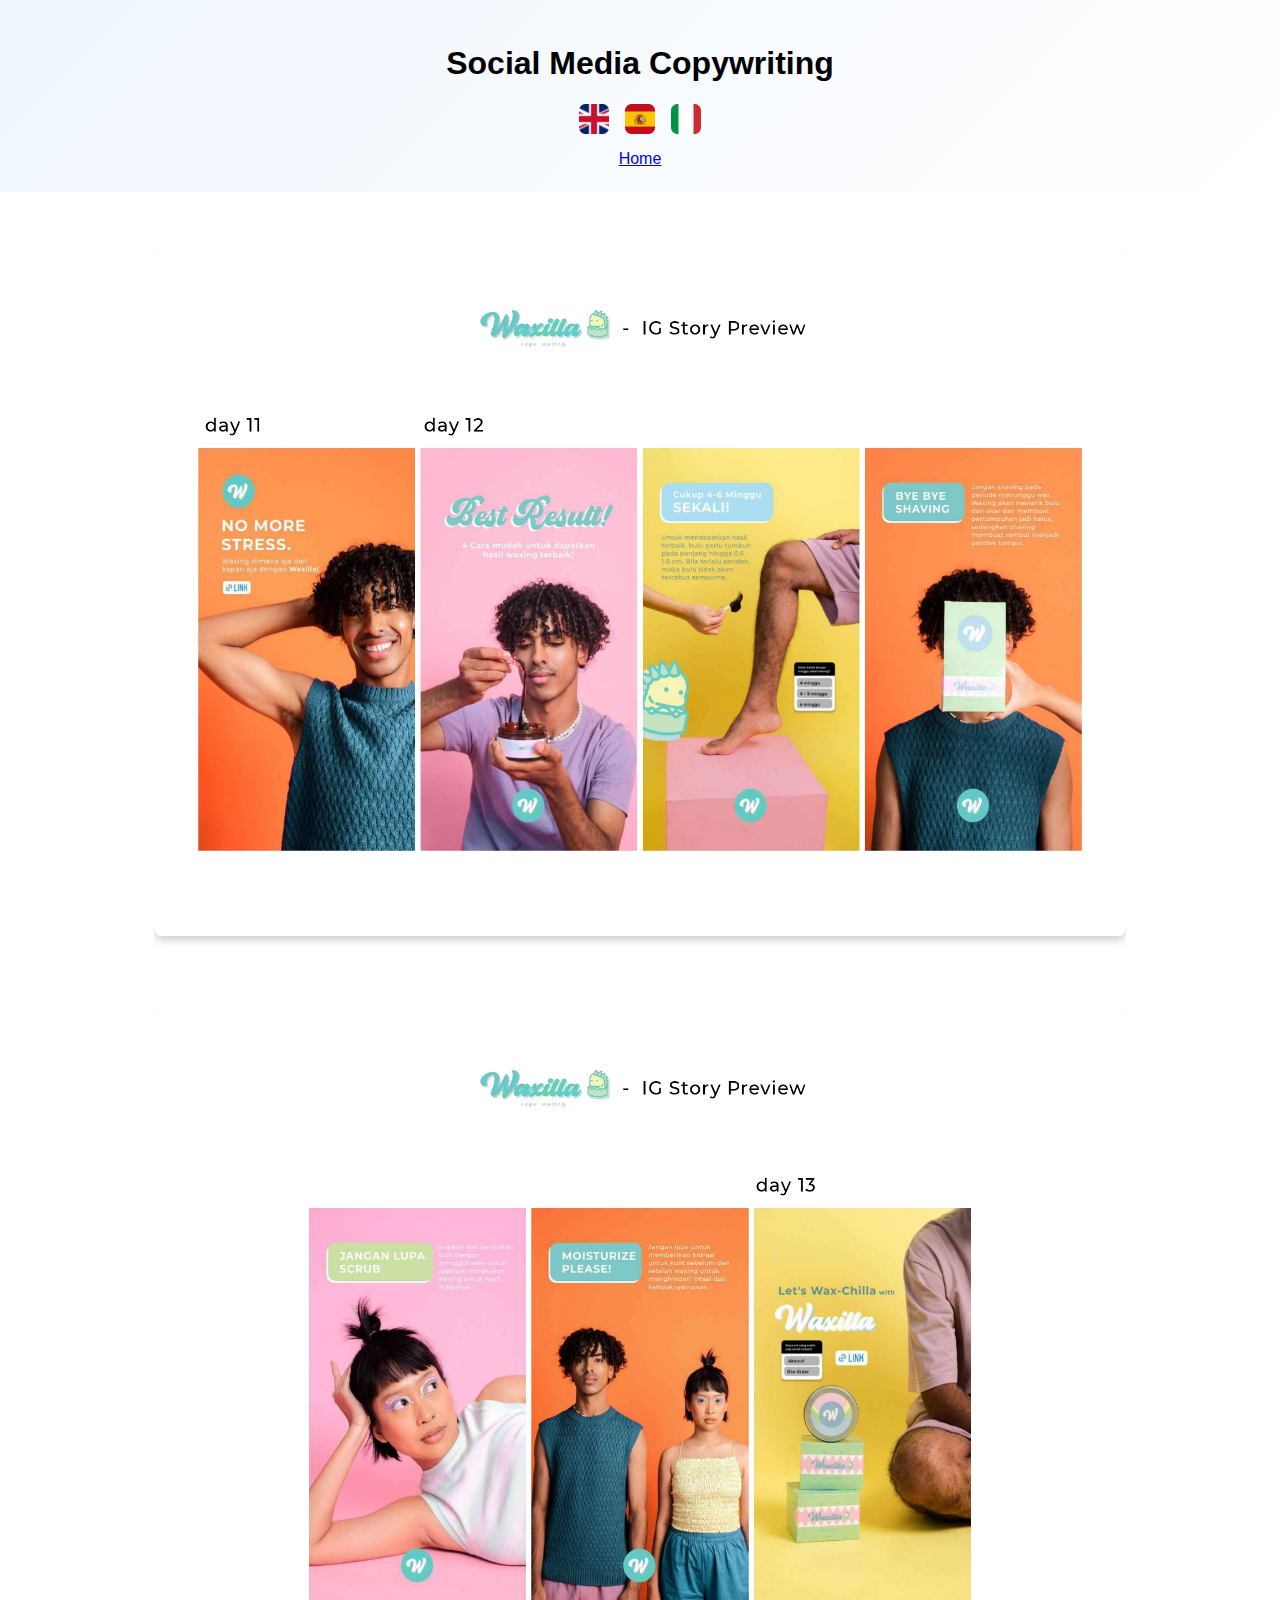
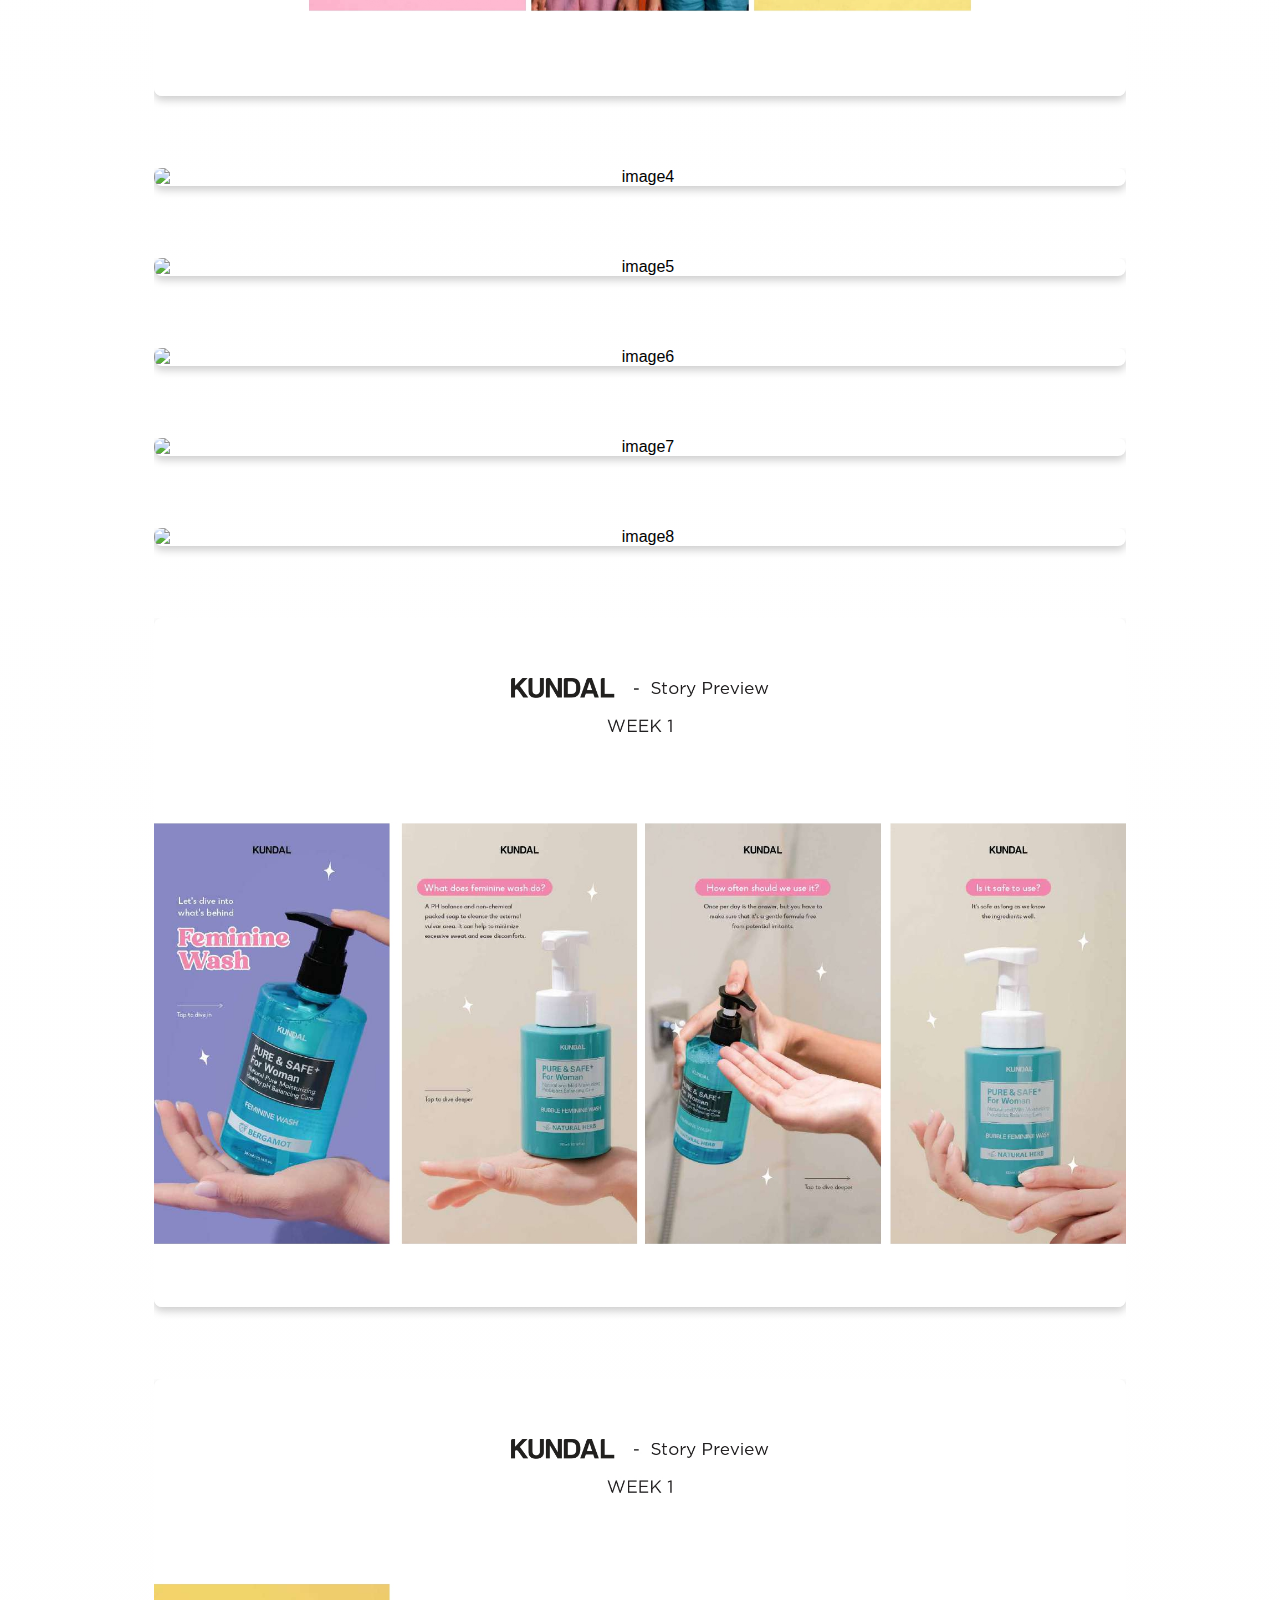
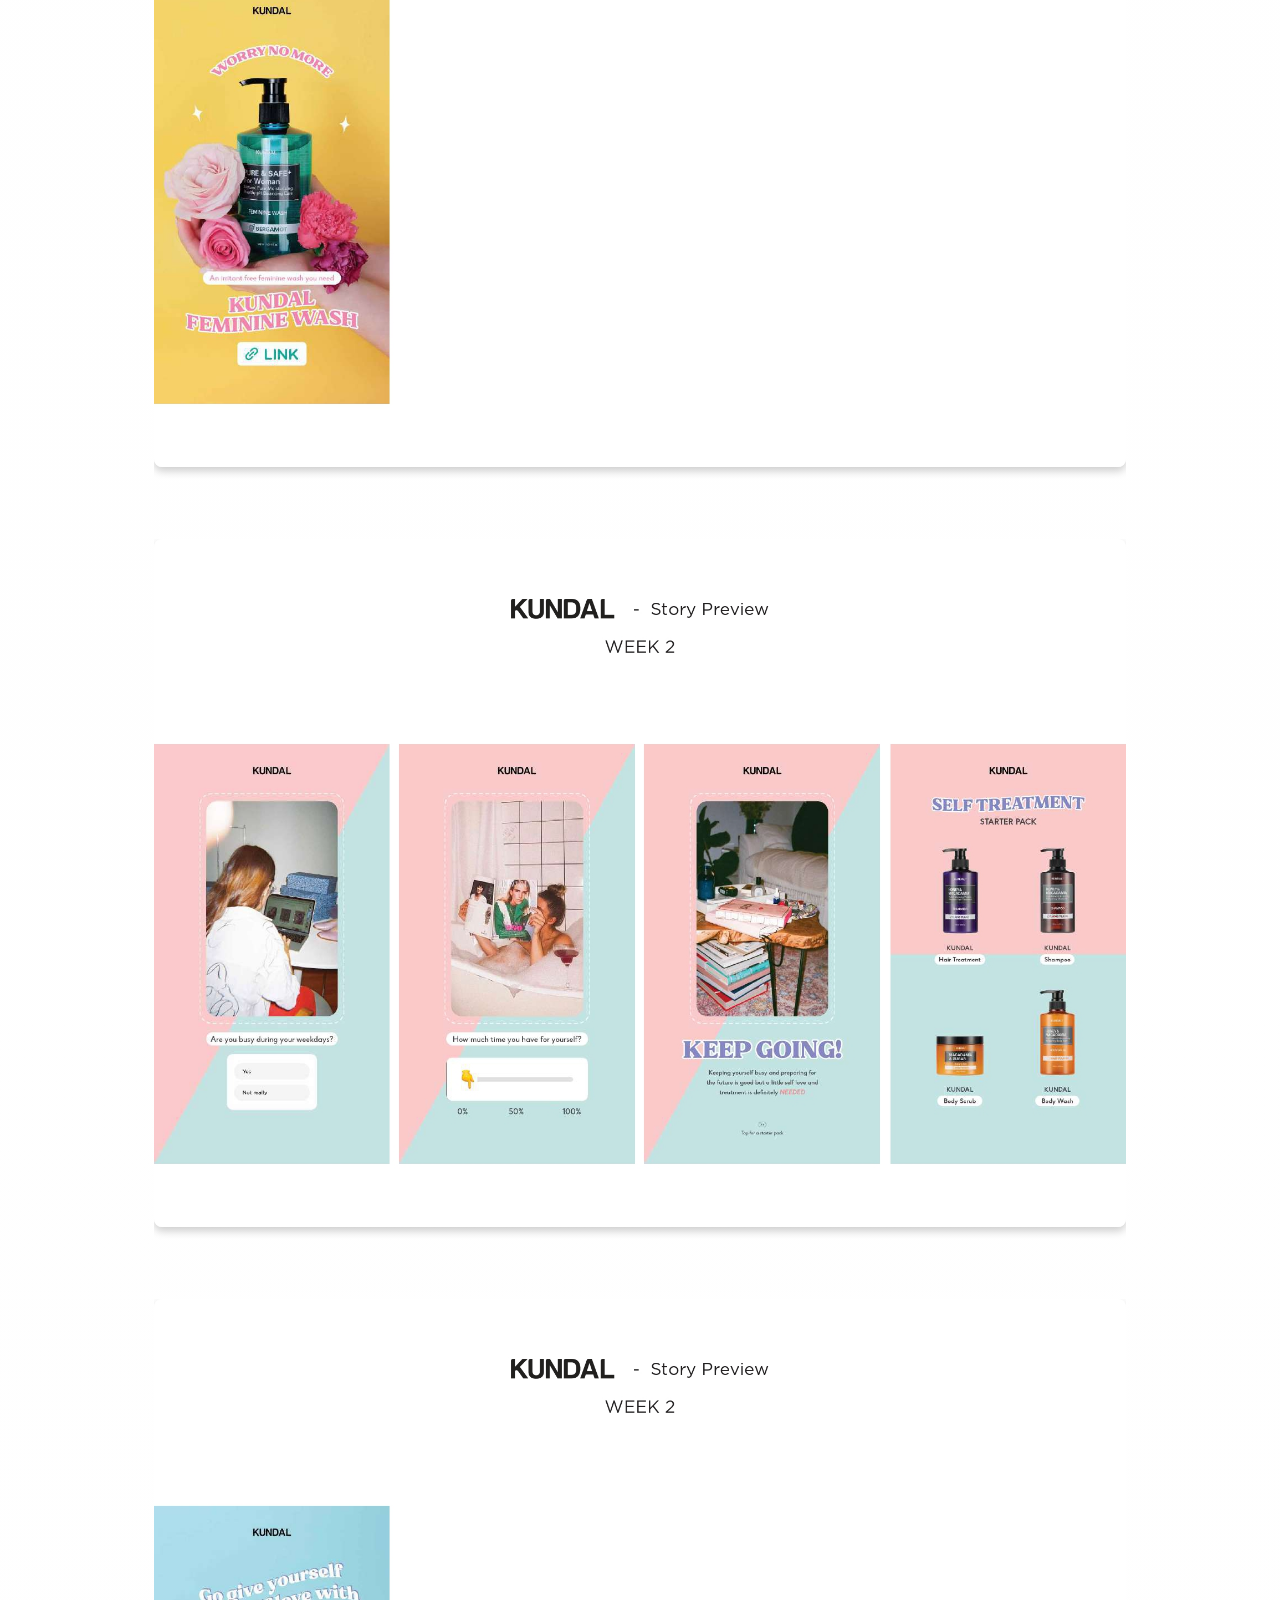
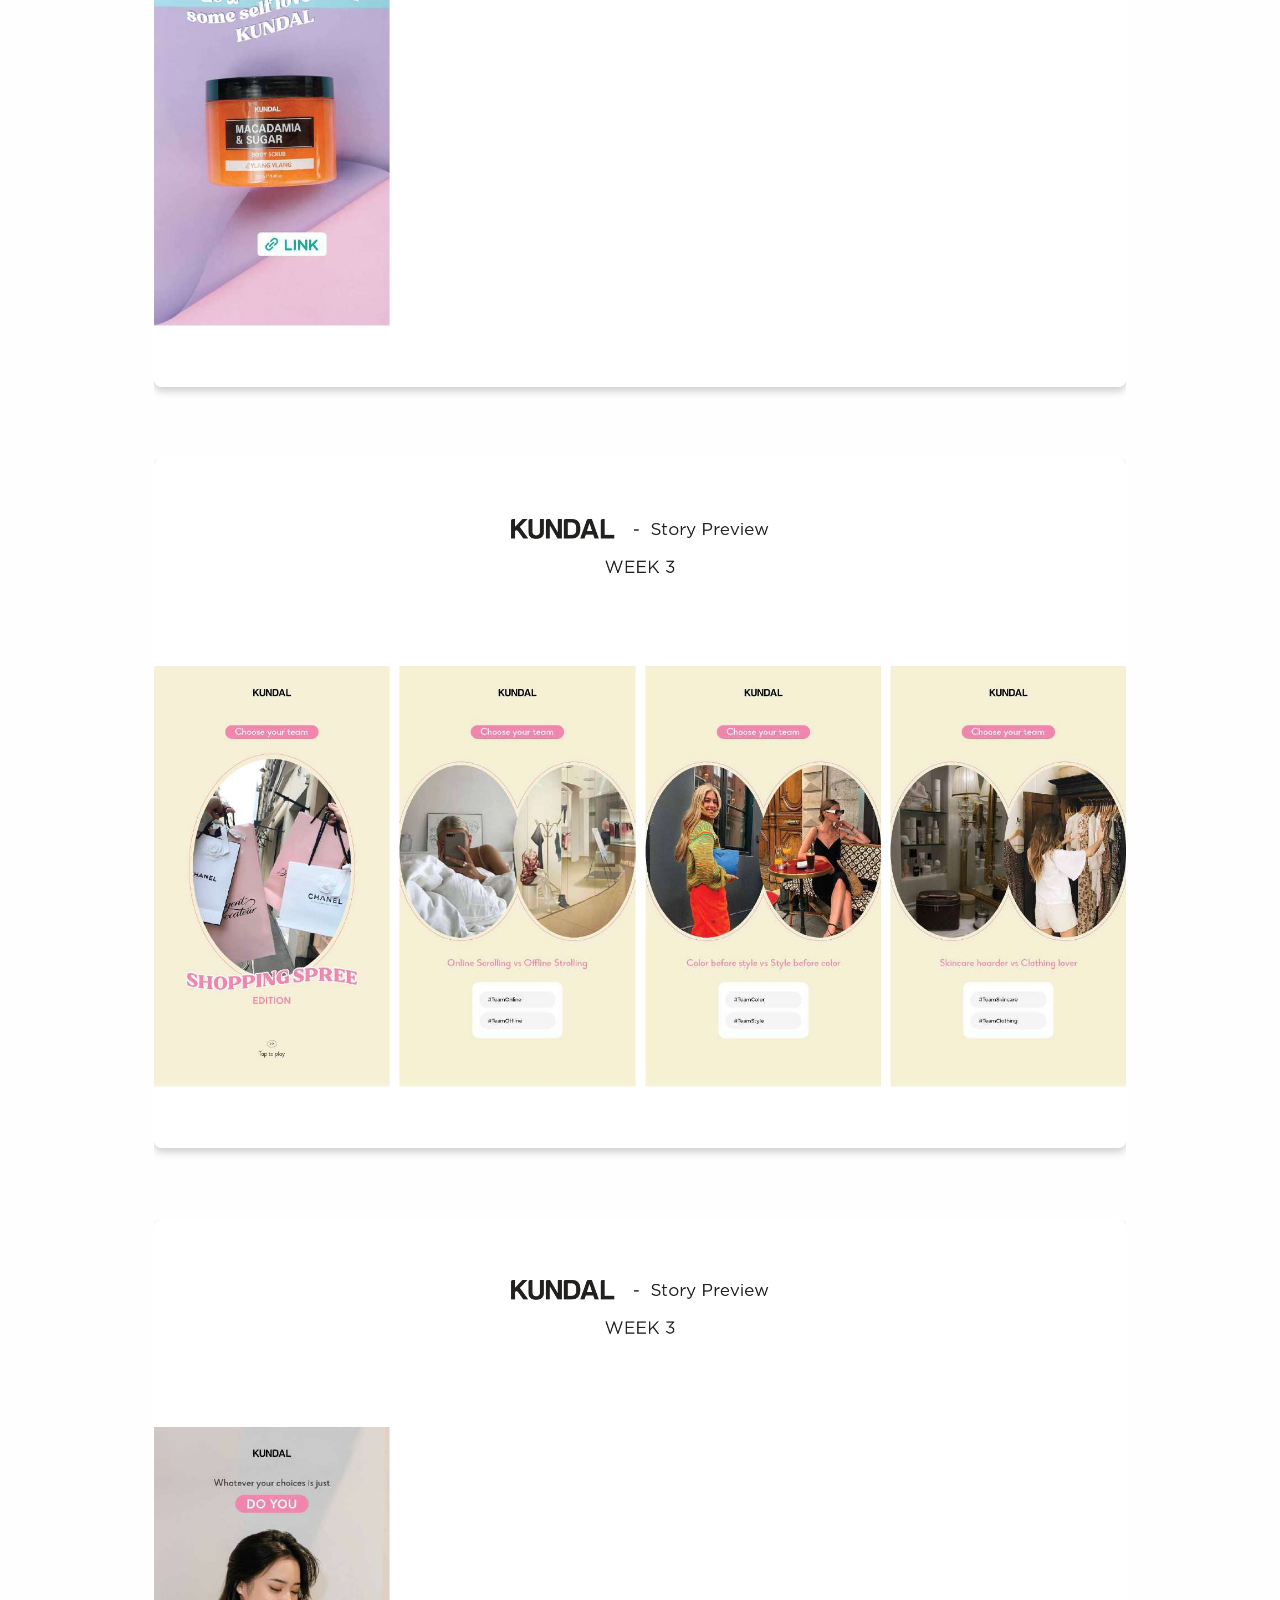
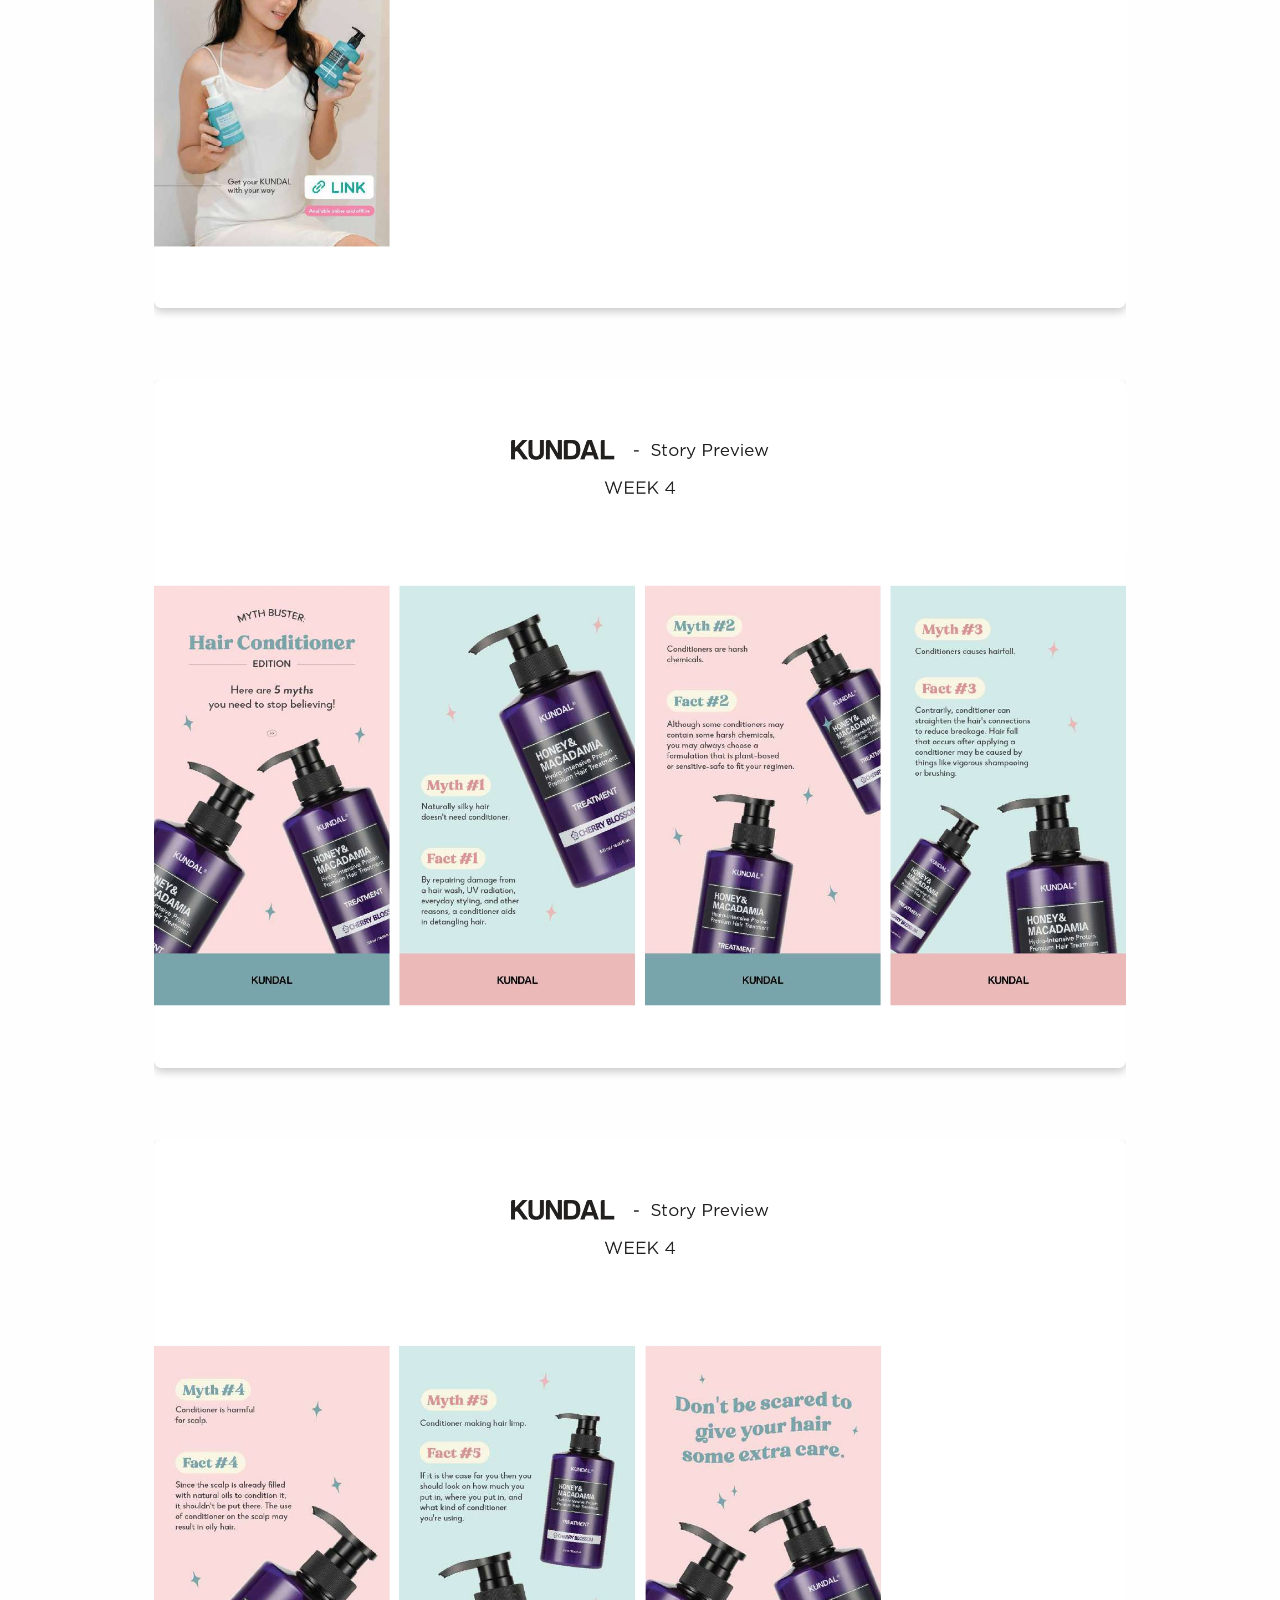
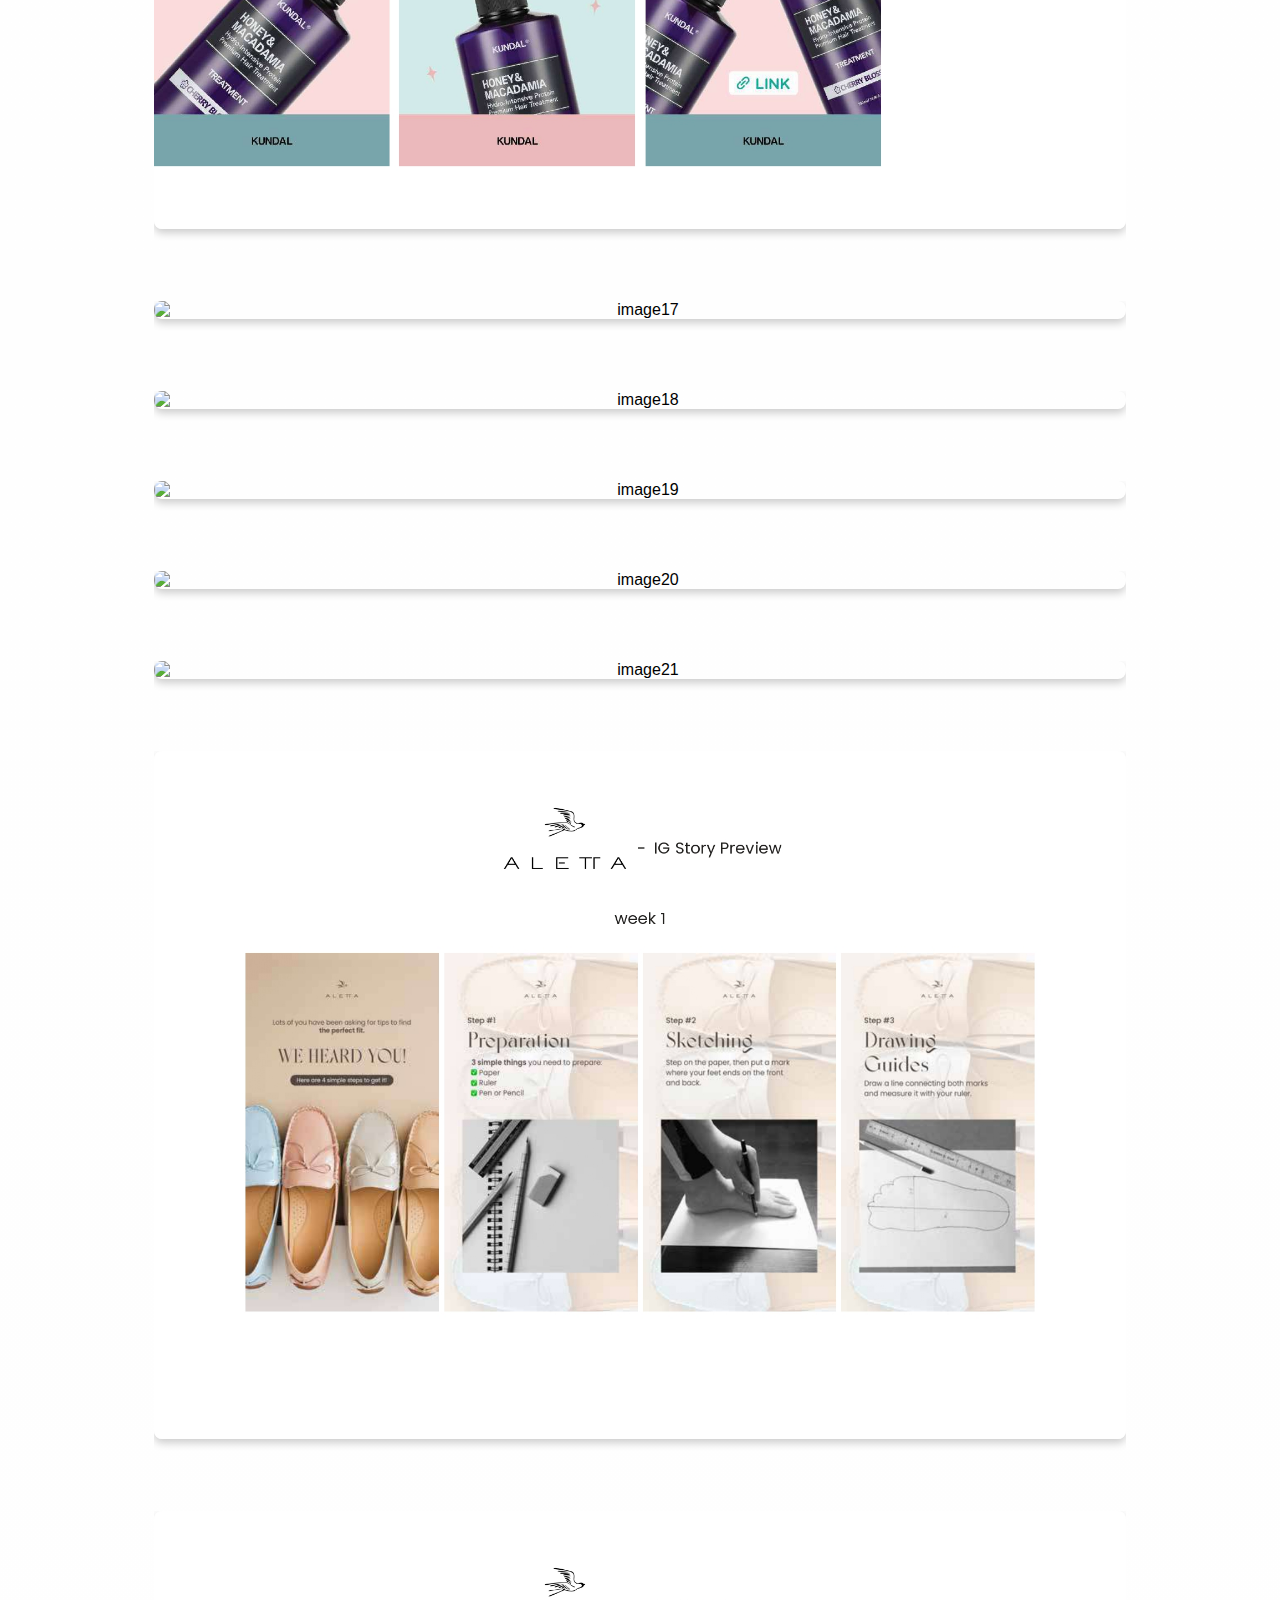
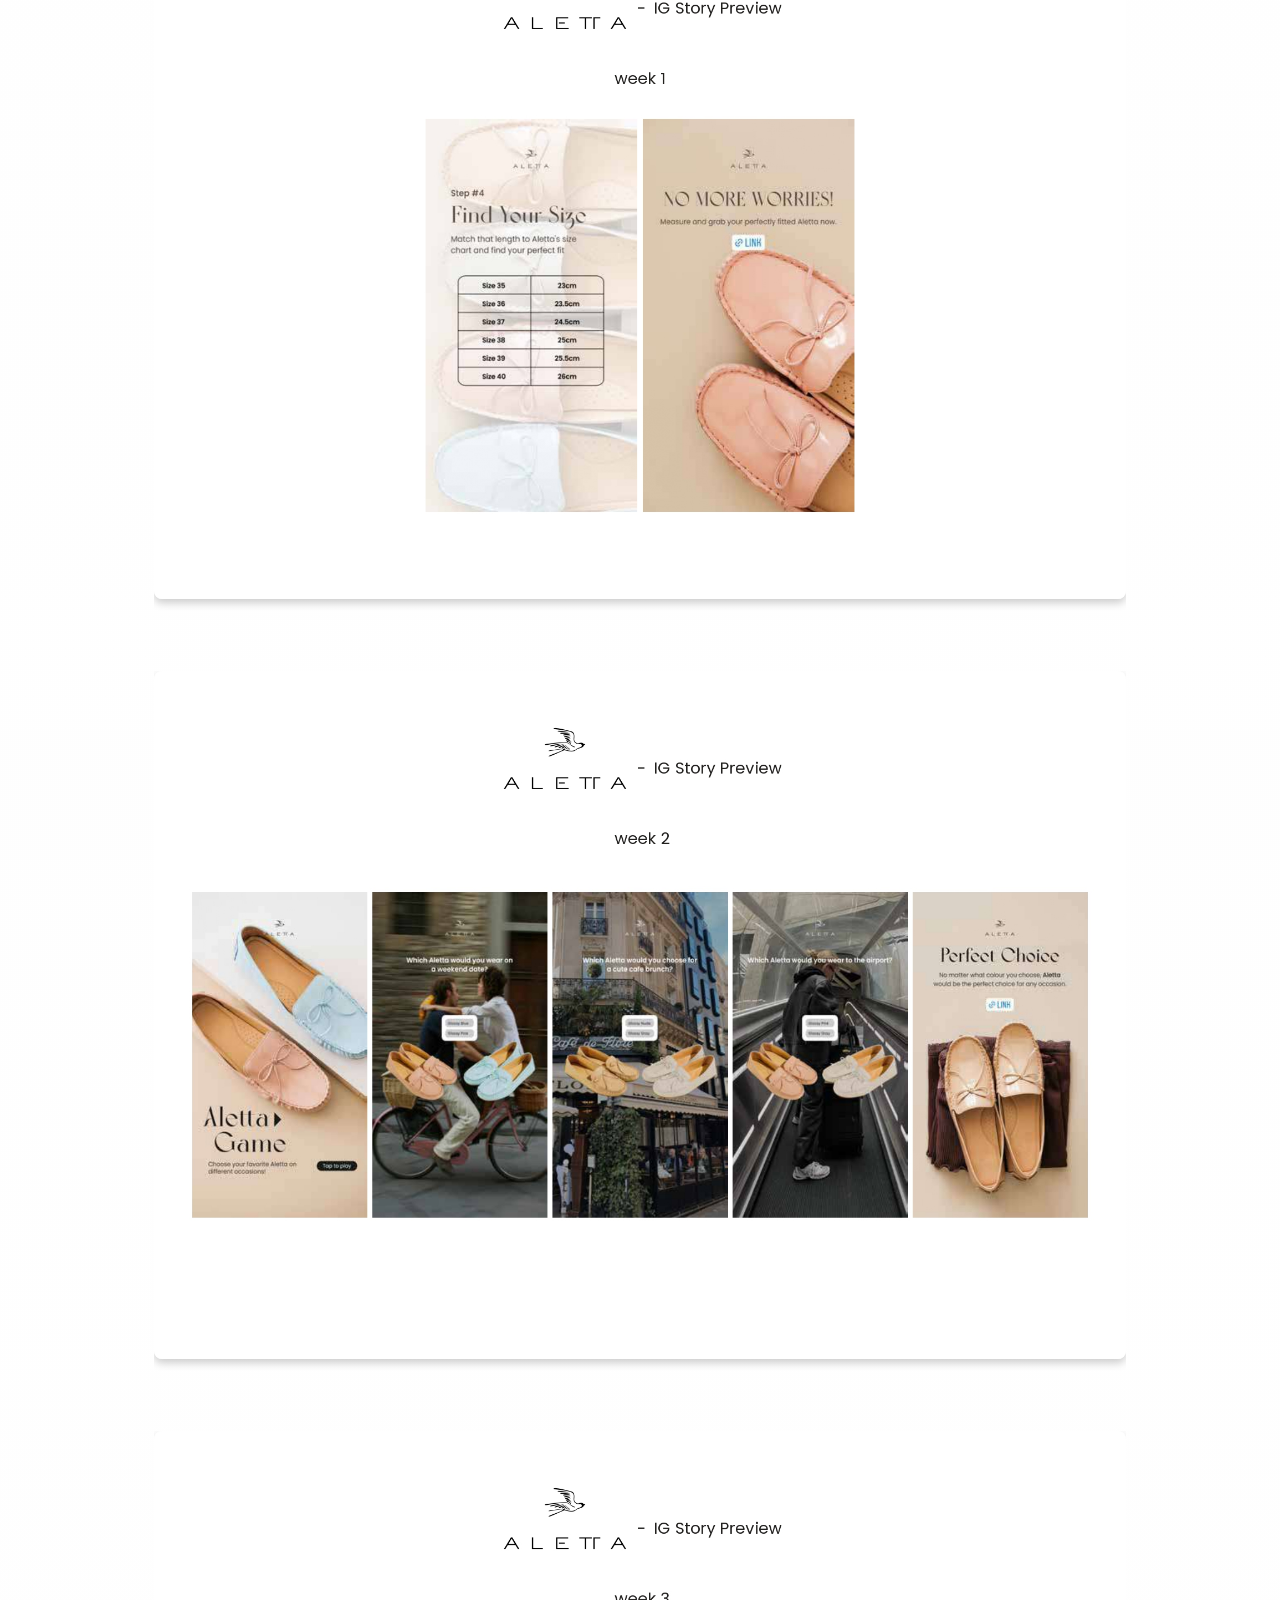
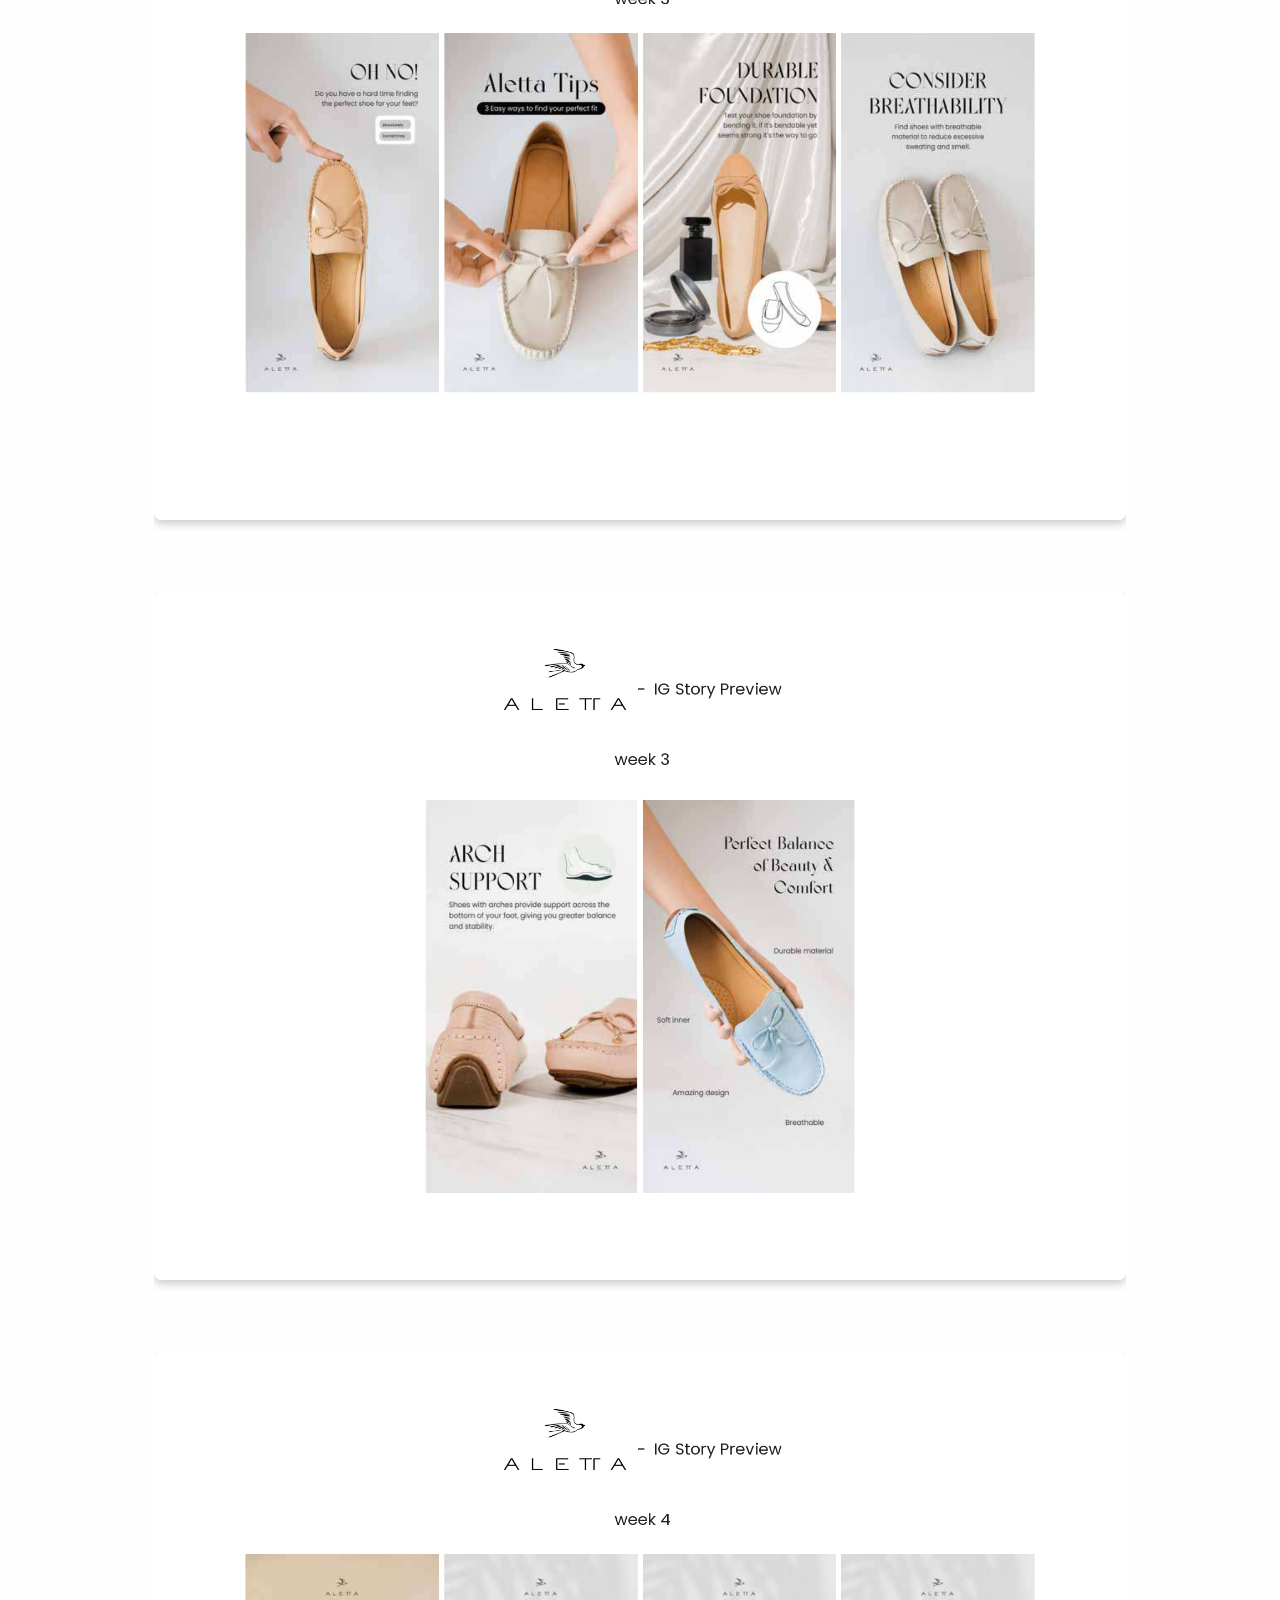
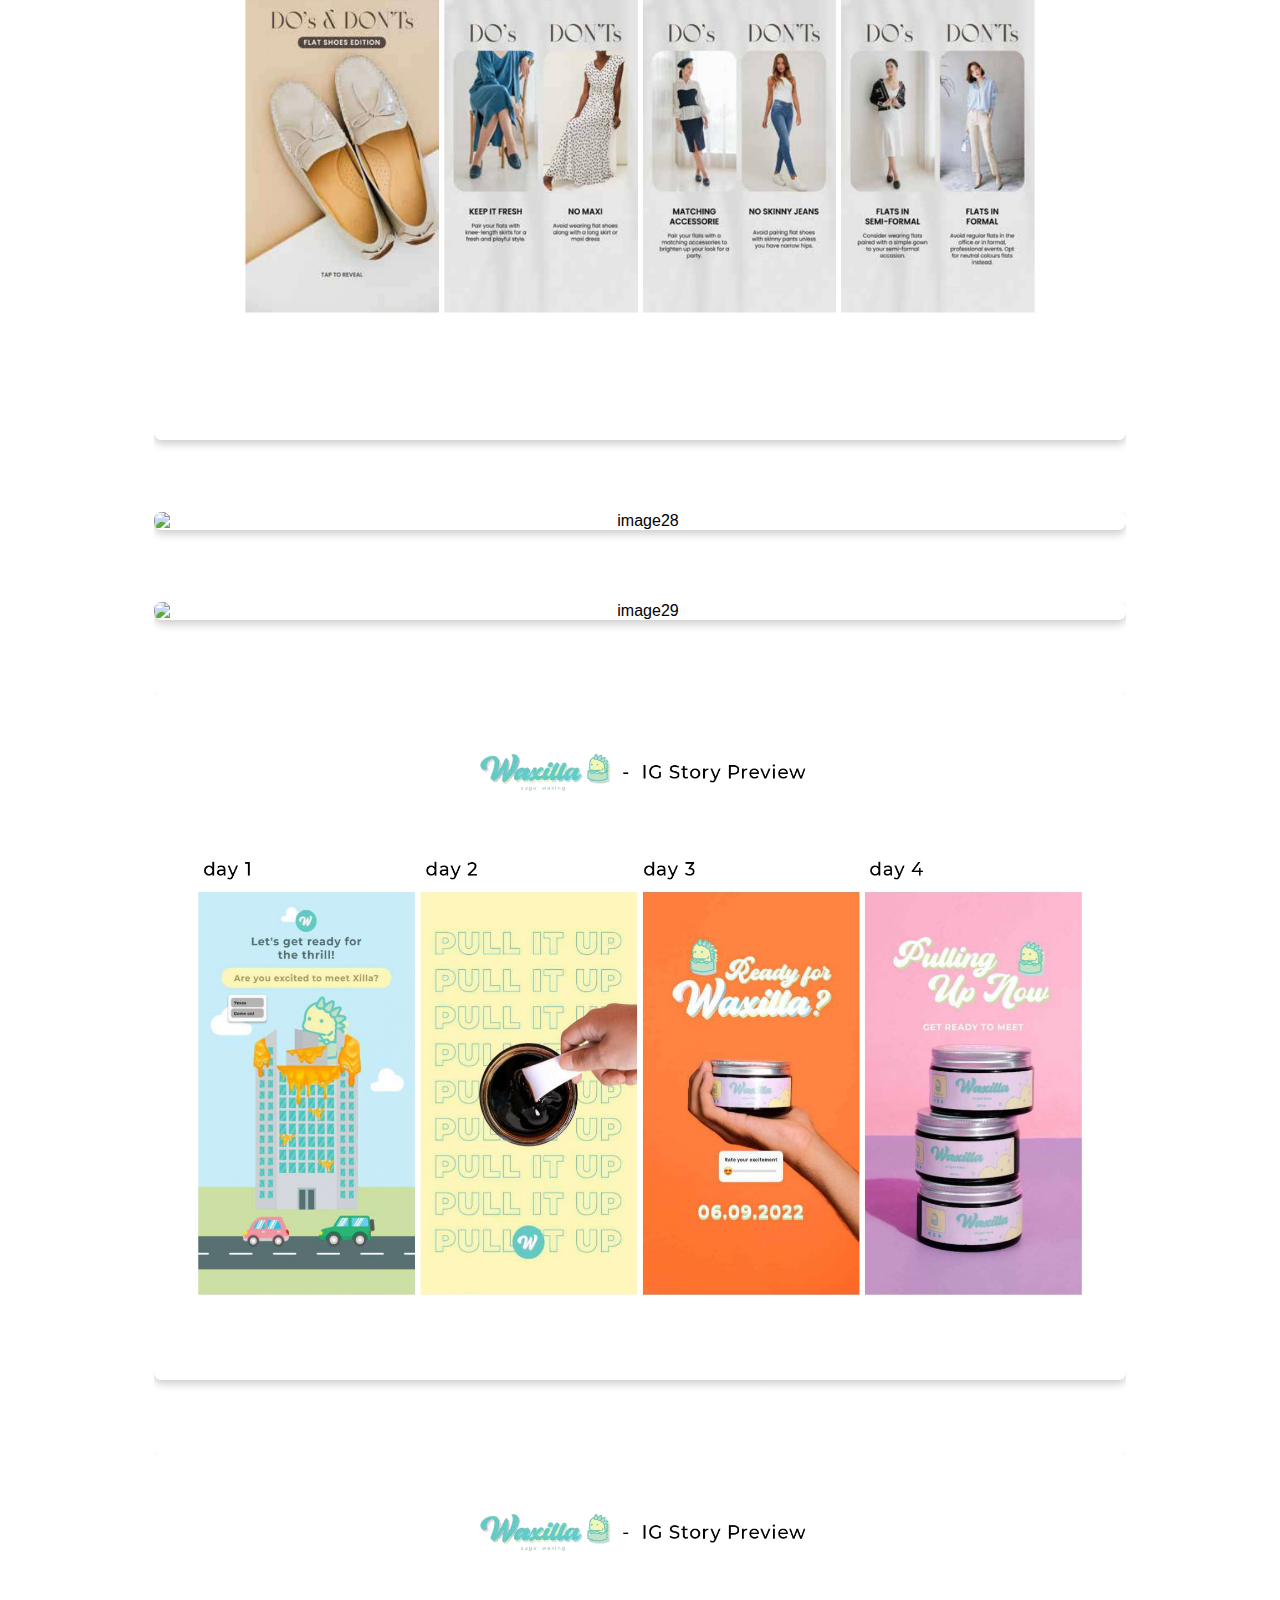
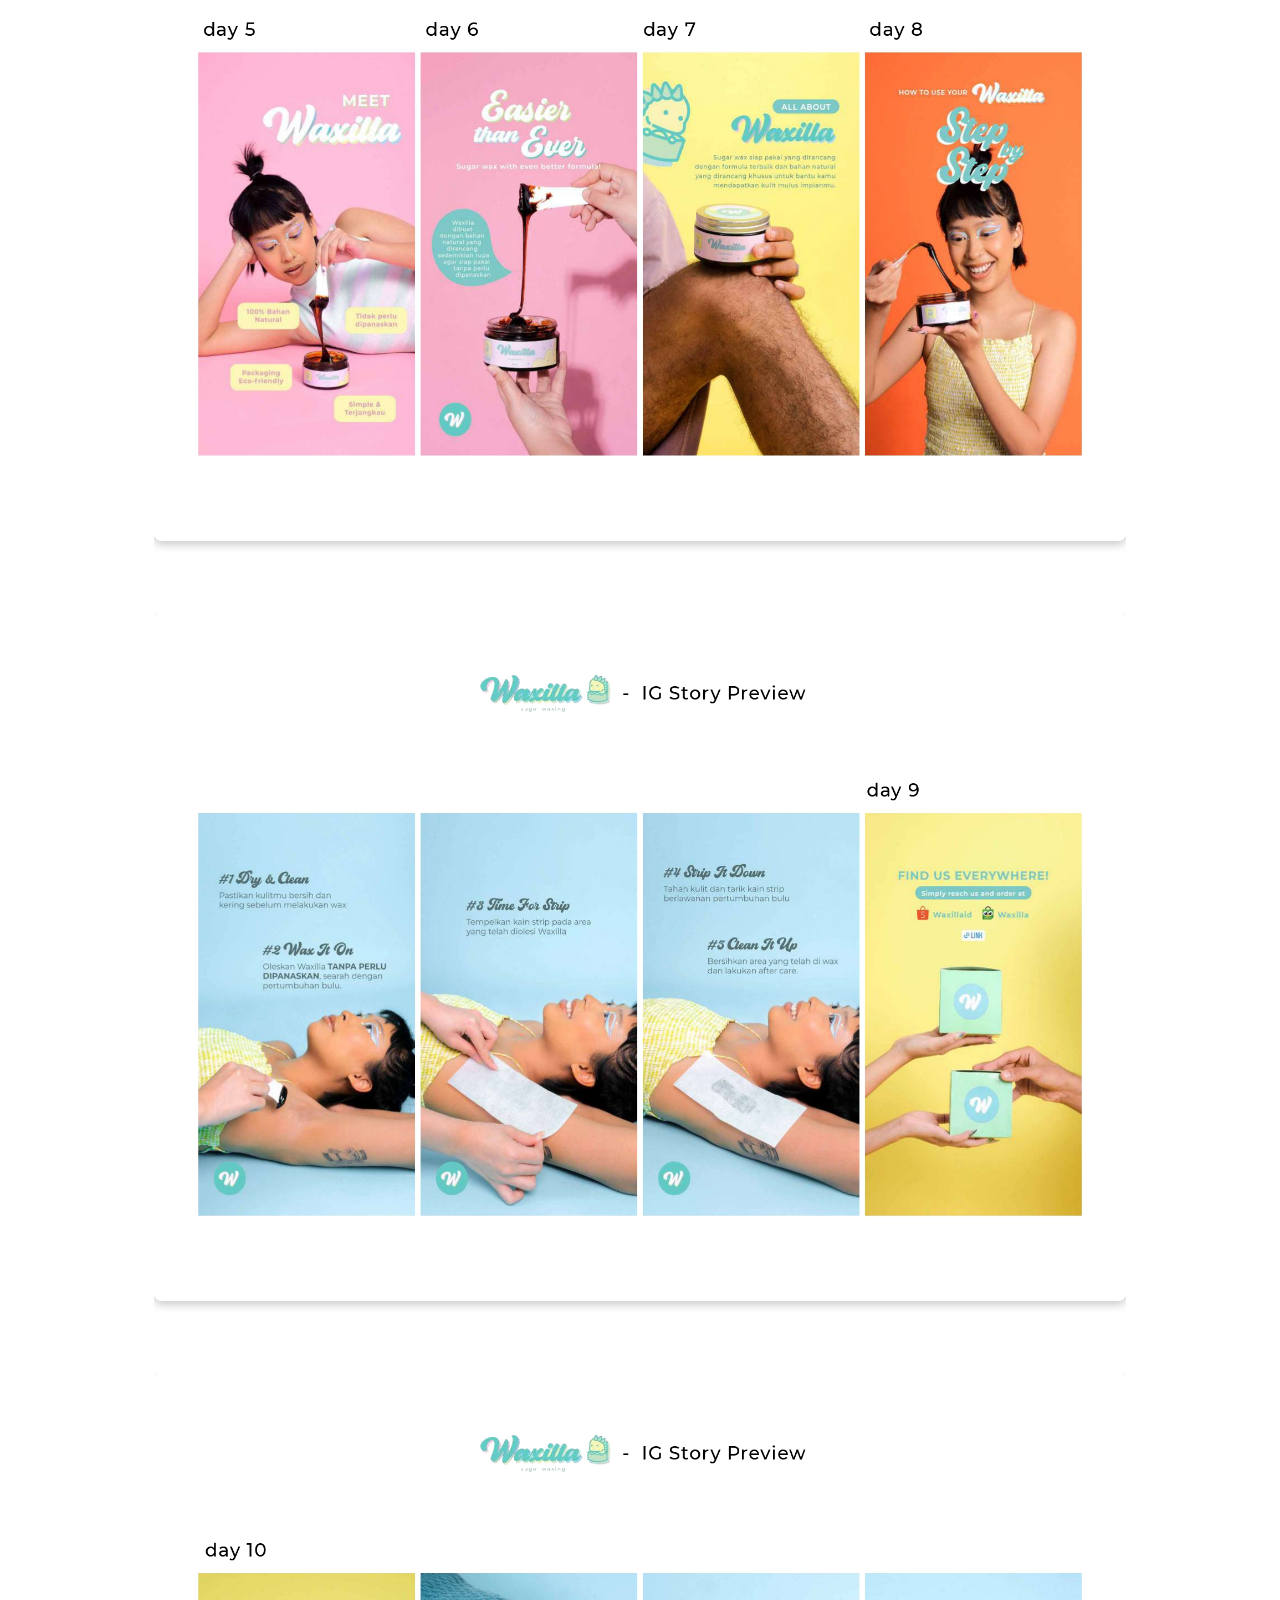
==== commit 393651a6: "pdfs fixed finally" ====
--- a/project1.html
+++ b/project1.html
@@ -25,97 +25,97 @@
             <img src="images/porfolio/socialmedia2.jpg" alt="image2">
         </div>
         <div class="image-container">
-            <img src="images/portfolio/socialmedia3.jpg" alt="image3">
+            <img src="images/porfolio/socialmedia3.jpg" alt="image3">
         </div>
         <div class="image-container">
-            <img src="images/portfolio/socialmedia4.jpg" alt="image4">
+            <img src="images/porfolio/socialmedia4.jpg" alt="image4">
         </div>
-        <div class="image-container">
-            <img src="images/portfolio/socialmedia5.jpg" alt="image5">
+        <div class="image-container"> 
+            <img src="images/porfolio/socialmedia5.jpg" alt="image5">
         </div>
-        <div class="image-container">
-            <img src="images/portfolio/socialmedia6.jpg" alt="image6">
+        <div class="image-container"> 
+            <img src="images/porfolio/socialmedia6.jpg" alt="image6">
         </div>
-        <div class="image-container">
-            <img src="images/portfolio/socialmedia7.jpg" alt="image7">
+        <div class="image-container"> 
+            <img src="images/porfolio/socialmedia7.jpg" alt="image7">
         </div>
-        <div class="image-container">
-            <img src="images/portfolio/socialmedia8.jpg" alt="image8">
+        <div class="image-container"> 
+            <img src="images/porfolio/socialmedia8.jpg" alt="image8">
         </div>
-        <div class="image-container">
-            <img src="images/portfolio/socialmedia9.jpg" alt="image9">
+        <div class="image-container"> 
+            <img src="images/porfolio/socialmedia9.jpg" alt="image9">
         </div>
-        <div class="image-container">
-            <img src="images/portfolio/socialmedia10.jpg" alt="image10">
+        <div class="image-container"> 
+            <img src="images/porfolio/socialmedia10.jpg" alt="image10">
         </div>
-        <div class="image-container">
-            <img src="images/portfolio/socialmedia11.jpg" alt="image11">
+        <div class="image-container"> 
+            <img src="images/porfolio/socialmedia11.jpg" alt="image11">
         </div>
-        <div class="image-container">
-            <img src="images/portfolio/socialmedia12.jpg" alt="image12">
+        <div class="image-container"> 
+            <img src="images/porfolio/socialmedia12.jpg" alt="image12">
         </div>
-        <div class="image-container">
-            <img src="images/portfolio/socialmedia13.jpg" alt="image13">
+        <div class="image-container"> 
+            <img src="images/porfolio/socialmedia13.jpg" alt="image13">
         </div>
-        <div class="image-container">
-            <img src="images/portfolio/socialmedia14.jpg" alt="image14">
+        <div class="image-container"> 
+            <img src="images/porfolio/socialmedia14.jpg" alt="image14">
         </div>
-        <div class="image-container">
-            <img src="images/portfolio/socialmedia15.jpg" alt="image15">
+        <div class="image-container"> 
+            <img src="images/porfolio/socialmedia15.jpg" alt="image15">
         </div>
-        <div class="image-container">
-            <img src="images/portfolio/socialmedia16.jpg" alt="image16">
+        <div class="image-container"> 
+            <img src="images/porfolio/socialmedia16.jpg" alt="image16">
         </div>
-        <div class="image-container">
-            <img src="images/portfolio/socialmedia17.jpg" alt="image17">
+        <div class="image-container"> 
+            <img src="images/porfolio/socialmedia17.jpg" alt="image17">
         </div>
-        <div class="image-container">
-            <img src="images/portfolio/socialmedia18.jpg" alt="image18">
+        <div class="image-container"> 
+            <img src="images/porfolio/socialmedia18.jpg" alt="image18">
         </div>
-        <div class="image-container">
-            <img src="images/portfolio/socialmedia19.jpg" alt="image19">
+        <div class="image-container"> 
+            <img src="images/porfolio/socialmedia19.jpg" alt="image19">
         </div>
-        <div class="image-container">
-            <img src="images/portfolio/socialmedia20.jpg" alt="image20">
+        <div class="image-container"> 
+            <img src="images/porfolio/socialmedia20.jpg" alt="image20">
         </div>
-        <div class="image-container">
-            <img src="images/portfolio/socialmedia21.jpg" alt="image21">
+        <div class="image-container"> 
+            <img src="images/porfolio/socialmedia21.jpg" alt="image21">
         </div>
-        <div class="image-container">
-            <img src="images/portfolio/socialmedia22.jpg" alt="image22">
+        <div class="image-container"> 
+            <img src="images/porfolio/socialmedia22.jpg" alt="image22">
         </div>
-        <div class="image-container">
-            <img src="images/portfolio/socialmedia23.jpg" alt="image23">
+        <div class="image-container"> 
+            <img src="images/porfolio/socialmedia23.jpg" alt="image23">
         </div>
-        <div class="image-container">
-            <img src="images/portfolio/socialmedia24.jpg" alt="image24">
+        <div class="image-container"> 
+            <img src="images/porfolio/socialmedia24.jpg" alt="image24">
         </div>
-        <div class="image-container">
-            <img src="images/portfolio/socialmedia25.jpg" alt="image25">
+        <div class="image-container"> 
+            <img src="images/porfolio/socialmedia25.jpg" alt="image25">
         </div>
-        <div class="image-container">
-            <img src="images/portfolio/socialmedia26.jpg" alt="image26">
+        <div class="image-container"> 
+            <img src="images/porfolio/socialmedia26.jpg" alt="image26">
         </div>
-        <div class="image-container">
-            <img src="images/portfolio/socialmedia27.jpg" alt="image27">
+        <div class="image-container"> 
+            <img src="images/porfolio/socialmedia27.jpg" alt="image27">
         </div>
-        <div class="image-container">
-            <img src="images/portfolio/socialmedia28.jpg" alt="image28">
+        <div class="image-container"> 
+            <img src="images/porfolio/socialmedia28.jpg" alt="image28">
         </div>
-        <div class="image-container">
-            <img src="images/portfolio/socialmedia29.jpg" alt="image29">
+        <div class="image-container"> 
+            <img src="images/porfolio/socialmedia29.jpg" alt="image29">
         </div>
-        <div class="image-container">
-            <img src="images/portfolio/socialmedia30.jpg" alt="image30">
+        <div class="image-container"> 
+            <img src="images/porfolio/socialmedia30.jpg" alt="image30">
         </div>
-        <div class="image-container">
-            <img src="images/portfolio/socialmedia31.jpg" alt="image31">
+        <div class="image-container"> 
+            <img src="images/porfolio/socialmedia31.jpg" alt="image31">
         </div>
-        <div class="image-container">
-            <img src="images/portfolio/socialmedia32.jpg" alt="image32">
+        <div class="image-container"> 
+            <img src="images/porfolio/socialmedia32.jpg" alt="image32">
         </div>
-        <div class="image-container">
-            <img src="images/portfolio/socialmedia33.jpg" alt="image33">
+        <div class="image-container"> 
+            <img src="images/porfolio/socialmedia33.jpg" alt="image33">
         </div>
     </div>
     <footer>
